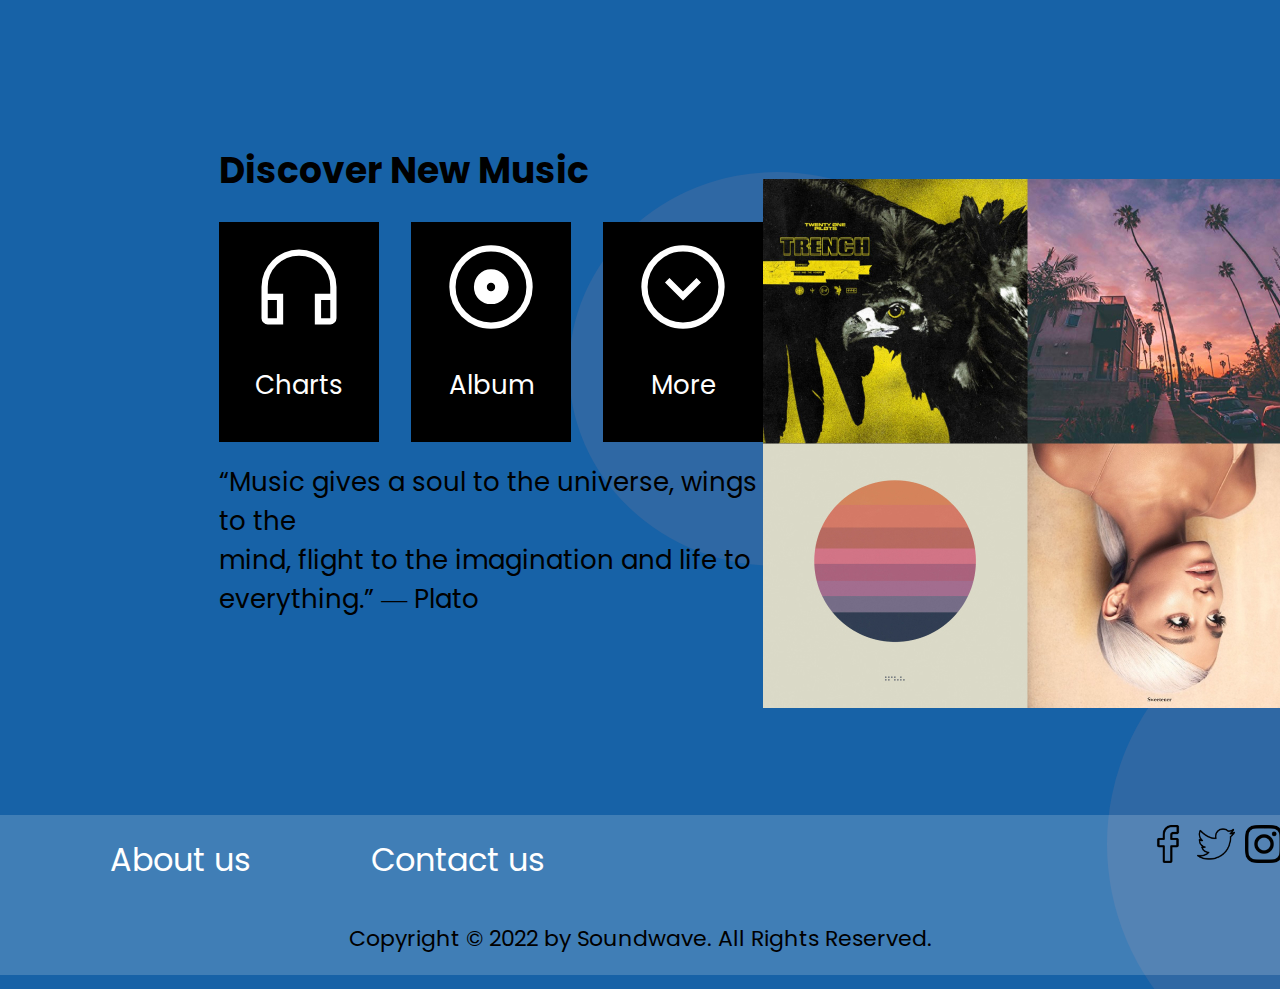
==== discover.html @ 1ad635a6 "done with the desktop version" ====
<!DOCTYPE html>
<html lang="en">
<head>
    <meta charset="UTF-8">
    <meta http-equiv="X-UA-Compatible" content="IE=edge">
    <meta name="viewport" content="width=device-width, initial-scale=1.0">
    <title>Soundwave-Discover</title>
    <link rel="stylesheet" href="./css/main.css">
</head>
<body>
    <section class="about" id="discover">
        <div class="container">
            <div class="innerContainer">
                <div class="left">
                    <h1>Discover New Music</h1>
                    <img class="design3" src="./assets/Ellipse5.svg" alt="">
                    <img class="design4" src="./assets/Ellipse6.svg" alt="">
                    <div class="gridbox">
                        <div class="grid">
                            <img src="./assets/headphones.svg" alt="">
                            <h2>Charts</h2>
                        </div>
                        <div class="grid">
                            <img src="./assets/album.svg" alt="">
                            <h2>Album</h2>
                        </div>
                        <div class="grid">
                            <img src="./assets/expand_circle.svg" alt="">
                            <h2>More</h2>
                        </div>
                    </div>
                    <h2>
                        “Music gives a soul to the universe, wings to the <br>
                        mind, flight to the imagination and life to <br> everything.” ― Plato
                    </h2>
                </div>
                <div class="right">
                    <div class="imgGrid">
                        <img src="./assets/covers1.png" alt="">
                    </div>
                    <img src="./assets/Ellipse7.svg" alt="" class="design5">
                </div>
            </div>
            <footer style="background: rgba(255, 255, 255, 0.18);">
               <nav>
                    <ul>
                        <li><a href="./index.html">About us</a></li>
                        <li><a href="">Contact us</a></li>
                    </ul>
                    <div class="socialicon">
                        <img src="./assets/facebook.png" alt="">
                        <img src="./assets/twitter.png" alt="">
                        <img src="./assets/instagram.png" alt="">
                    </div>
               </nav> 
               <p>Copyright &copy; 2022 by Soundwave. All Rights Reserved.</p>
            </footer>
        </div>
    </section> 
</body>
</html>
---- css/main.css ----
@import url("https://fonts.googleapis.com/css2?family=Poppins:ital,wght@0,400;0,600;0,800;0,900;1,400&display=swap");
body {
  background-color: #1762A7;
  font-family: "Poppins", "sans-serif";
  margin: 0;
  padding: 1.2em;
  padding-bottom: 0;
  height: 80vh;
  box-sizing: border-box;
}

section {
  height: 75vh;
  margin-bottom: 0;
  padding-bottom: 0;
}

a {
  list-style: none;
  text-decoration: none;
  color: #ffffff;
}

header {
  display: block;
  margin-top: 0;
  margin-left: 1em;
  margin-right: 1em;
  padding-left: 1.3em;
}

.navbar {
  display: flex;
  justify-content: space-between;
}
.navbar .logobar {
  display: flex;
  color: #ffffff;
  text-align: center;
  text-decoration: none;
}
.navbar .logobar h1 {
  padding-left: 10px;
  font-size: 36px;
}

ul {
  display: flex;
  padding-right: 1.8em;
}
ul li {
  list-style: none;
  padding-left: 50px;
  padding-right: 50px;
}
ul li a {
  text-decoration: none;
  padding: 10px;
  font-size: 32px;
  color: #ffffff;
  text-align: center;
}
ul li a:hover {
  background-color: rgba(69, 158, 242, 0.4980392157);
  border-radius: 10px;
  font-weight: 600;
  cursor: pointer;
}

.hero {
  margin: 0;
  margin-bottom: -1em;
  padding-bottom: 0;
  position: static;
}
.hero .container {
  display: flex;
}
.hero .container .left .heroimg {
  filter: drop-shadow(0px 4px 4px rgba(0, 0, 0, 0.25));
  padding-left: 80px;
  padding-top: 89px;
  width: 75%;
}
.hero .container .left .design1 {
  position: absolute;
  top: 785px;
  right: 996px;
  z-index: -1;
}
.hero .container .right {
  color: #ffffff;
}
.hero .container .right .headphone {
  position: absolute;
  z-index: -1;
  width: 339px;
  padding-top: 118px;
  padding-left: 630px;
}
.hero .container .right .headphone:hover {
  border: solid 3px #0a80ef;
}
.hero .container .right .herotext {
  text-align: left;
  padding-top: 110px;
  padding-left: 315px;
}
.hero .container .right .herotext h1 {
  font-size: 72px;
  font-weight: bold;
  margin-bottom: 0;
}
.hero .container .right .herotext p {
  font-size: 34px;
  margin-top: 0.3em;
}
.hero .container .right .herotext a {
  background-color: #000000;
  font-size: 20px;
  padding: 25px 60px;
  box-sizing: border-box;
  border-radius: 10px;
}
.hero .container .right .herotext a:hover {
  padding: 20px 55px;
  border: solid 3px #0a80ef;
}
.hero .container .right .design2 {
  position: absolute;
  left: 1468px;
  top: 470px;
  z-index: -2;
  height: 490px;
  width: 452px;
}

.about {
  margin: 0;
  margin-bottom: -1em;
  margin-top: 0;
  padding-bottom: 0;
  position: static;
}
.about .innerContainer {
  display: flex;
  justify-content: space-between;
  margin-top: 100px;
  margin-left: 200px;
  margin-bottom: 90px;
}
.about .innerContainer .left {
  display: block;
}
.about .innerContainer .left .design3 {
  position: absolute;
  margin-left: 350px;
  margin-top: -50px;
  z-index: -1;
}
.about .innerContainer .left .design4 {
  position: absolute;
  right: 1447px;
  margin-top: 320px;
  z-index: -1;
}
.about .innerContainer .left h1 {
  font-size: 36px;
}
.about .innerContainer .left h2 {
  font-size: 26px;
  font-weight: 400;
}
.about .innerContainer .left .gridbox {
  display: flex;
  margin: -1em;
}
.about .innerContainer .left .gridbox .grid {
  background-color: #000000;
  color: #ffffff;
  margin: 1em;
  padding: 15px;
  width: 130px;
  place-items: center;
  text-align: center;
}
.about .innerContainer .left .gridbox .grid img {
  align-content: center;
  width: 100px;
}
.about .innerContainer .right {
  margin-right: 200px;
  margin-top: 60px;
}
.about .innerContainer .right .design5 {
  position: absolute;
  z-index: -2;
  width: 400px;
  margin-left: 344px;
  margin-top: -120px;
}

footer {
  display: block;
  margin: -1.2em;
  padding: 10px;
  padding-top: 5px;
  margin-top: 100px;
  text-align: center;
  margin-bottom: 0;
  padding-bottom: -5px;
}
footer nav {
  display: flex;
  justify-content: space-between;
}
footer nav .socialicon {
  display: flex;
  width: 10%;
}
footer nav .socialicon img {
  width: 38px;
  height: 38px;
  padding: 5px;
}
footer p {
  font-size: 22px;
  margin-bottom: 0%;
  padding-bottom: 10px;
}

.join {
  display: block;
  margin: -1.2em;
  width: 100vw;
  background: linear-gradient(180deg, #1762A7 40%, #000000 90%);
}
.join .container {
  display: flex;
  flex-direction: row;
  margin: 80px;
  margin-bottom: 57px;
  color: #ffffff;
  padding: 0;
}
.join .container .text {
  margin-top: 10%;
  width: 50%;
  font-size: 48px;
  text-align: center;
  place-content: center;
}
.join .container .text span {
  color: #BC3A80;
}
.join .container form {
  width: 35%;
  background-color: #000000;
  padding: 60px;
  padding-bottom: 40px;
  margin-bottom: 50px;
  font-size: 30px;
  align-content: center;
  border-radius: 10px;
}
.join .container form:hover {
  border: #0a80ef solid;
}
.join .container form input {
  width: 90%;
  height: 60px;
  border: #0a80ef solid 3px;
  border-radius: 10px;
  background-color: #000000;
  color: #ffffff;
  font-size: 20px;
}
.join .container form .link {
  display: flex;
  justify-content: space-between;
  padding: 15px;
  padding-right: 45px;
}
.join .container form a {
  font-size: 20px;
  font-style: italic;
  color: #1762A7;
}
.join .container form a:hover {
  color: #BC3A80;
  font-weight: bold;
}
.join .container form input[type=submit] {
  width: 30%;
  align-items: center;
  background-color: #0a80ef;
  color: #000000;
  text-align: center;
  margin-left: 35%;
}
.join .container form input[type=submit]:hover {
  background-color: #000000;
  color: #0a80ef;
}

.footer2 {
  padding: 0;
  margin: 0;
  margin-top: -6em;
  margin-bottom: -1.2em;
  padding-bottom: -1.2em;
}/*# sourceMappingURL=main.css.map */
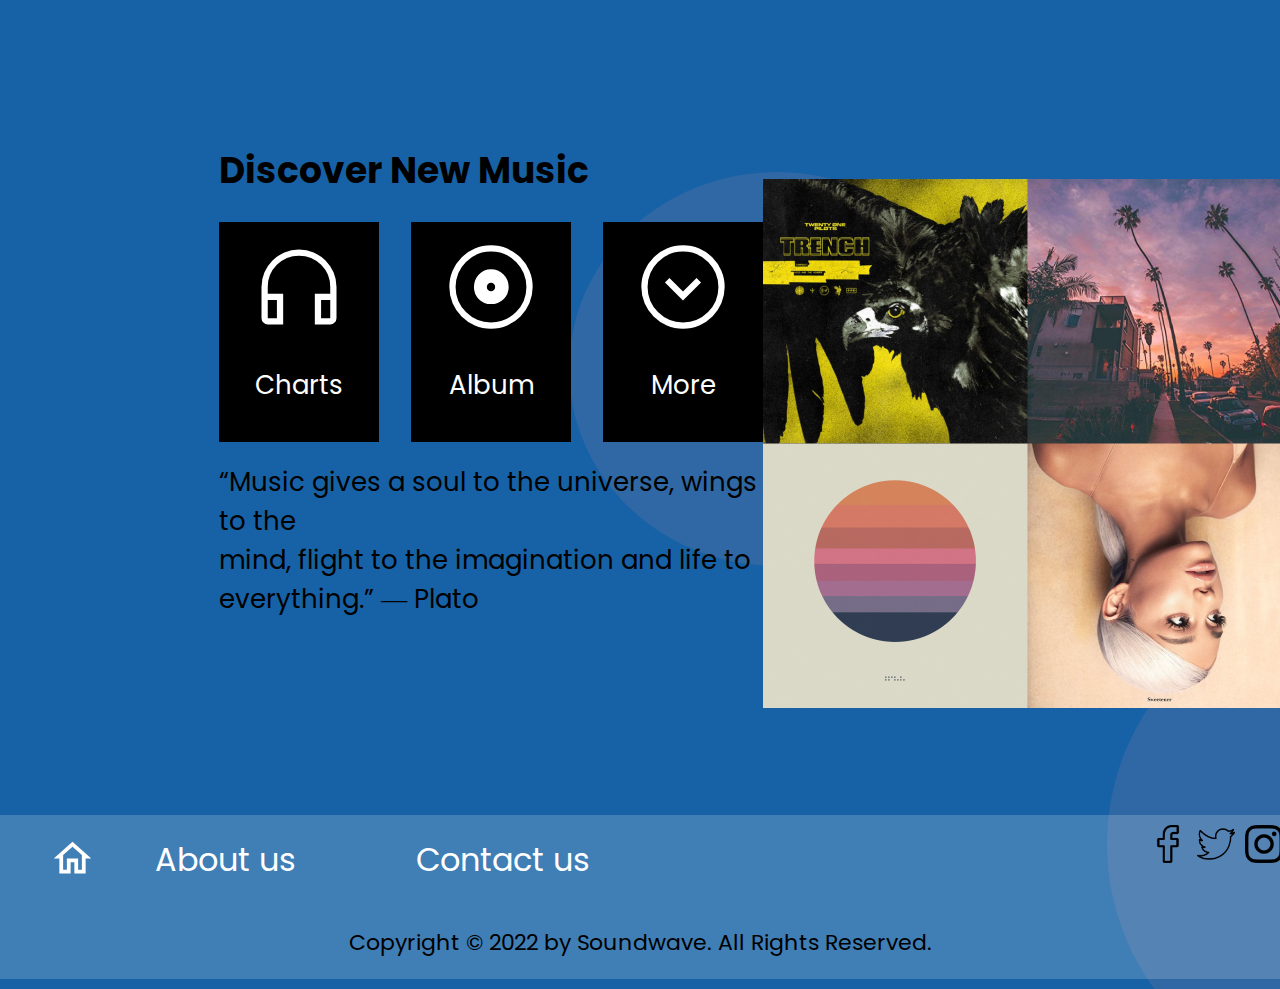
==== commit 388acfe0: "final edit to desktop" ====
--- a/discover.html
+++ b/discover.html
@@ -44,7 +44,8 @@
             <footer style="background: rgba(255, 255, 255, 0.18);">
                <nav>
                     <ul>
-                        <li><a href="./index.html">About us</a></li>
+                        <a class="homeicon" href="./index.html"><img src="./assets/home_white.svg" alt="home button for Soundwave"></a>
+                        <li><a href="">About us</a></li>
                         <li><a href="">Contact us</a></li>
                     </ul>
                     <div class="socialicon">
--- a/css/main.css
+++ b/css/main.css
@@ -210,6 +210,19 @@
   margin-bottom: 0;
   padding-bottom: -5px;
 }
+footer .homeicon {
+  justify-content: center;
+}
+footer .homeicon img {
+  width: 45px;
+  height: 45px;
+  align-self: center;
+}
+footer .homeicon:hover {
+  padding: 5px;
+  background: rgba(69, 158, 242, 0.4980392157);
+  border-radius: 10px;
+}
 footer nav {
   display: flex;
   justify-content: space-between;
@@ -222,6 +235,11 @@
   width: 38px;
   height: 38px;
   padding: 5px;
+}
+footer nav .socialicon img:hover {
+  padding: 5px;
+  background: rgba(69, 158, 242, 0.4980392157);
+  border-radius: 10px;
 }
 footer p {
   font-size: 22px;
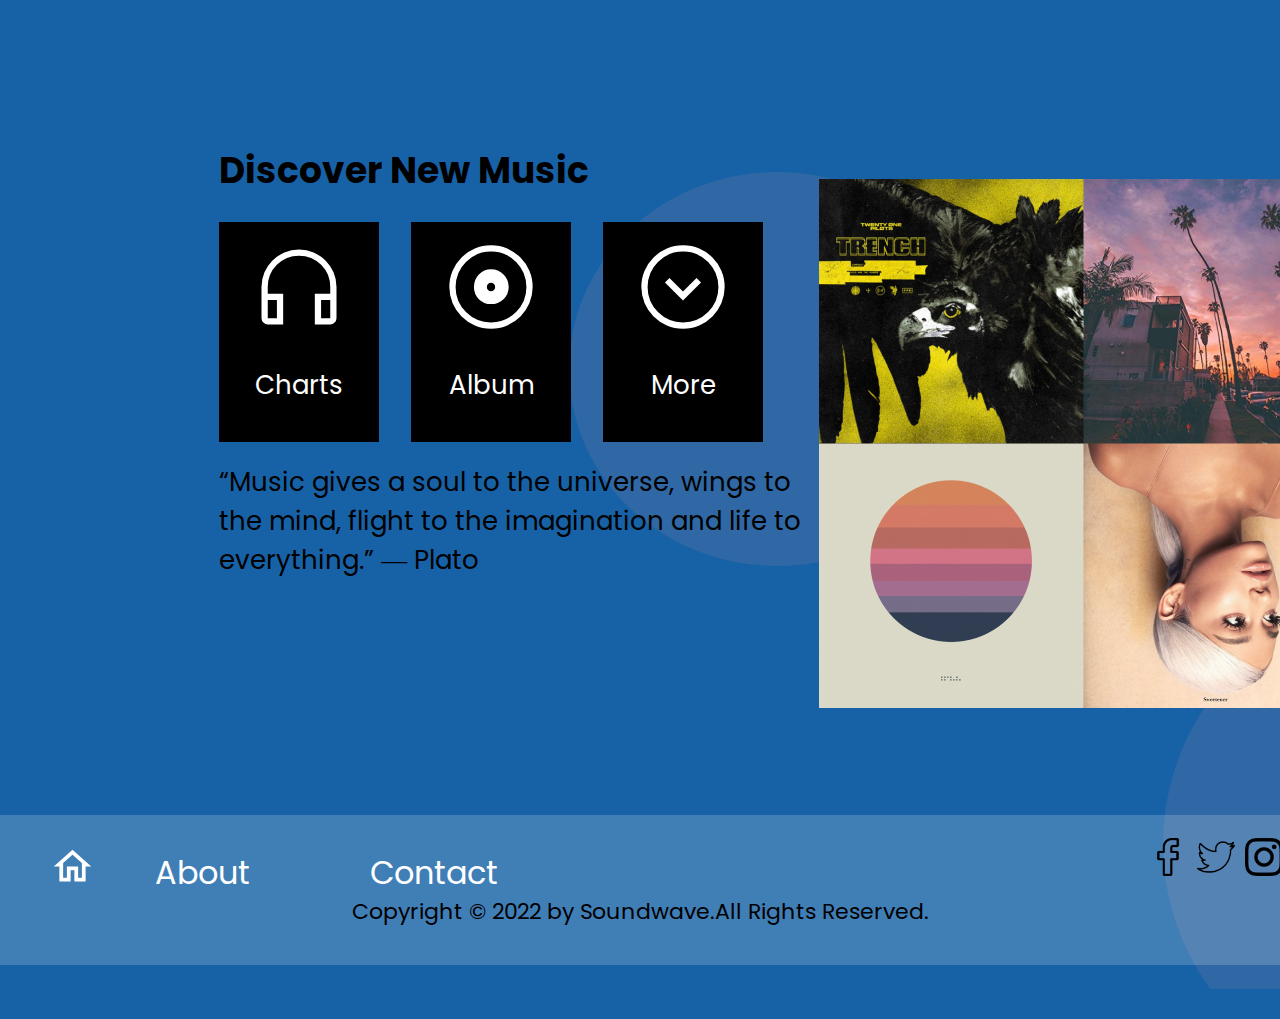
==== commit 6b8d0bdb: "adding responsive design" ====
--- a/discover.html
+++ b/discover.html
@@ -8,10 +8,10 @@
     <link rel="stylesheet" href="./css/main.css">
 </head>
 <body>
-    <section class="about" id="discover">
-        <div class="container">
+    <section class="about">
+        <div class="container discover">
             <div class="innerContainer">
-                <div class="left">
+                <div class="left innerleft">
                     <h1>Discover New Music</h1>
                     <img class="design3" src="./assets/Ellipse5.svg" alt="">
                     <img class="design4" src="./assets/Ellipse6.svg" alt="">
@@ -29,12 +29,12 @@
                             <h2>More</h2>
                         </div>
                     </div>
-                    <h2>
-                        “Music gives a soul to the universe, wings to the <br>
-                        mind, flight to the imagination and life to <br> everything.” ― Plato
+                    <h2 class="plato">
+                        “Music gives a soul to the universe, wings to the
+                        mind, flight to the imagination and life to everything.” ― Plato
                     </h2>
                 </div>
-                <div class="right">
+                <div class="right innerRight">
                     <div class="imgGrid">
                         <img src="./assets/covers1.png" alt="">
                     </div>
@@ -45,8 +45,8 @@
                <nav>
                     <ul>
                         <a class="homeicon" href="./index.html"><img src="./assets/home_white.svg" alt="home button for Soundwave"></a>
-                        <li><a href="">About us</a></li>
-                        <li><a href="">Contact us</a></li>
+                        <li><a href="">About</a></li>
+                        <li><a href="">Contact</a></li>
                     </ul>
                     <div class="socialicon">
                         <img src="./assets/facebook.png" alt="">
@@ -54,7 +54,7 @@
                         <img src="./assets/instagram.png" alt="">
                     </div>
                </nav> 
-               <p>Copyright &copy; 2022 by Soundwave. All Rights Reserved.</p>
+               <p>Copyright &copy; 2022 by Soundwave.<span>All Rights Reserved</span>.</p>
             </footer>
         </div>
     </section> 
--- a/css/main.css
+++ b/css/main.css
@@ -3,16 +3,10 @@
   background-color: #1762A7;
   font-family: "Poppins", "sans-serif";
   margin: 0;
-  padding: 1.2em;
-  padding-bottom: 0;
-  height: 80vh;
-  box-sizing: border-box;
-}
-
-section {
-  height: 75vh;
-  margin-bottom: 0;
-  padding-bottom: 0;
+  bottom: 0;
+  width: 100vw;
+  height: 100vh;
+  overflow: hidden;
 }
 
 a {
@@ -21,310 +15,608 @@
   color: #ffffff;
 }
 
-header {
-  display: block;
-  margin-top: 0;
-  margin-left: 1em;
-  margin-right: 1em;
-  padding-left: 1.3em;
+.heroimg {
+  filter: drop-shadow(0px 8px 8px rgba(0, 0, 0, 0.5));
 }
 
-.navbar {
-  display: flex;
-  justify-content: space-between;
+@media only screen and (max-width: 512px) {
+  section {
+    margin: 0;
+    padding: 0;
+  }
+  header {
+    display: block;
+  }
+  header .navbar {
+    display: flex;
+    justify-content: space-between;
+  }
+  header .navbar .logobar {
+    display: flex;
+    color: #ffffff;
+    text-decoration: none;
+    text-align: center;
+  }
+  header .navbar .logobar h1 {
+    padding-left: 10px;
+  }
+  .hidden {
+    display: none;
+  }
+  .herotext a {
+    background-color: #000000;
+  }
+  .heroimg {
+    width: 80%;
+    transform: rotateY(180deg);
+    margin-left: 25%;
+    margin-top: 10%;
+    bottom: 0%;
+  }
+  .join {
+    display: block;
+    width: 100vw;
+    background: linear-gradient(180deg, #1762A7 40%, #000000 90%);
+  }
+  .logotext {
+    display: none;
+  }
+  .hidden {
+    position: fixed;
+    z-index: 999;
+    width: 70vw;
+    height: 100vh;
+    left: 0%;
+    top: 0%;
+    background: rgba(11, 11, 11, 0.8352941176);
+    padding: 1em;
+    color: #ffffff;
+    text-decoration: none;
+  }
+  .hidden ul {
+    list-style: none;
+    padding-left: 0;
+    margin-top: 60px;
+  }
+  .hidden ul li {
+    margin-top: 40px;
+  }
+  .hidden a {
+    padding-top: 20px;
+    margin-top: 10px;
+    font-size: 24px;
+    font-weight: 500;
+    color: #ffffff;
+  }
+  .hidden a:hover {
+    color: #0a80ef;
+    font-weight: 600;
+  }
+  nav.menu-btn {
+    display: block;
+  }
+  .container {
+    display: flex;
+  }
+  .herocontainer {
+    flex-direction: column-reverse;
+  }
+  .discover {
+    display: block;
+  }
+  .hero {
+    display: block;
+    margin: 20px;
+  }
+  .hero .design1 {
+    position: absolute;
+    transform: rotateY(180deg);
+    z-index: -2;
+    bottom: 0%;
+    left: -50px;
+    width: 115vw;
+  }
+  .hero .herotext {
+    padding: 10px;
+    margin-top: 3em;
+    color: #ffffff;
+  }
+  .hero .herotext h1 {
+    font-size: 48px;
+  }
+  .hero .herotext p {
+    font-size: 24px;
+    padding: 0;
+  }
+  .hero .herotext a {
+    font-size: 20px;
+    padding: 15px;
+    box-sizing: border-box;
+    border-radius: 10px;
+  }
+  .hero .design2 {
+    position: absolute;
+    transform: rotate(-90deg);
+    width: 30vw;
+    margin-top: -110%;
+    margin-left: 62vw;
+    z-index: -5;
+  }
+  .headphone {
+    position: absolute;
+    z-index: -1;
+    width: 45vw;
+    margin-top: 80px;
+    left: -10px;
+  }
+  .innerContainer {
+    display: block;
+  }
+  .design3 {
+    position: absolute;
+    width: 45vw;
+    right: 60vw;
+    margin-top: -40%;
+  }
+  .design4 {
+    position: absolute;
+    width: 60vw;
+    left: 40vw;
+    margin-top: 20%;
+    transform: rotateY(180deg);
+  }
+  .design5 {
+    position: absolute;
+    height: 70vw;
+    bottom: -7%;
+    left: 30%;
+  }
+  .innerleft {
+    margin: 20px;
+  }
+  .innerleft h1 {
+    font-size: 30px;
+    margin-top: 2em;
+  }
+  .innerleft h2 {
+    font-size: 20px;
+    font-weight: 300;
+  }
+  .innerleft .plato {
+    width: 90vw;
+  }
+  .gridbox {
+    display: flex;
+    margin: -1em;
+  }
+  .gridbox .grid {
+    background-color: #000000;
+    color: #ffffff;
+    margin: 1em;
+    padding: 8px;
+    width: 80px;
+    place-items: center;
+    text-align: center;
+  }
+  .gridbox .grid img {
+    align-content: center;
+    width: 60px;
+  }
+  .innerRight {
+    margin: 1em;
+    margin-top: 2em;
+  }
+  .innerRight .imgGrid {
+    width: 90vw;
+  }
+  .innerRight .imgGrid img {
+    width: 90vw;
+  }
+  footer {
+    height: 10vh;
+    padding: 5px;
+    bottom: 0;
+  }
+  footer p {
+    margin-left: 5px;
+    text-align: center;
+  }
+  footer nav {
+    display: flex;
+    justify-content: space-between;
+    margin: -1em;
+    margin-left: -10px;
+  }
+  footer nav ul {
+    display: flex;
+    margin-left: -1em;
+  }
+  footer nav li {
+    font-size: 20px;
+    padding: 8px;
+  }
+  footer nav a img {
+    width: 35px;
+  }
+  footer nav .socialicon {
+    margin: 1em;
+  }
+  footer nav .socialicon img {
+    width: 24px;
+  }
+  footer li {
+    list-style: none;
+    padding-left: -10px;
+  }
+  .joincontainer {
+    display: block;
+  }
+  .joincontainer .text {
+    margin: 1em;
+    margin-top: 15%;
+    font-size: 30px;
+    color: #ffffff;
+  }
+  .joincontainer .text span {
+    color: #BC3A80;
+  }
+  .joincontainer form {
+    width: 90vw;
+    margin: 2em;
+    margin-top: 15%;
+  }
+  .joincontainer form label {
+    font-size: 24px;
+    font-weight: 400;
+  }
+  .joincontainer form input {
+    width: 90%;
+    height: 60px;
+    border: #0a80ef solid 3px;
+    border-radius: 10px;
+    background-color: #000000;
+    color: #ffffff;
+    font-size: 20px;
+  }
+  .joincontainer form .link {
+    display: flex;
+    justify-content: space-between;
+    padding: 15px;
+    padding-right: 45px;
+  }
+  .joincontainer form a {
+    font-size: 20px;
+    font-style: italic;
+    color: #1762A7;
+  }
+  .joincontainer form a:hover {
+    color: #BC3A80;
+    font-weight: bold;
+  }
+  .joincontainer form input[type=submit] {
+    width: 30%;
+    align-items: center;
+    background-color: #0a80ef;
+    color: #000000;
+    text-align: center;
+    margin-left: 35%;
+  }
+  .joincontainer form input[type=submit]:hover {
+    background-color: #000000;
+    color: #0a80ef;
+  }
+  .footer2 {
+    margin-top: 30%;
+    bottom: 0%;
+  }
 }
-.navbar .logobar {
-  display: flex;
-  color: #ffffff;
-  text-align: center;
-  text-decoration: none;
-}
-.navbar .logobar h1 {
-  padding-left: 10px;
-  font-size: 36px;
-}
-
-ul {
-  display: flex;
-  padding-right: 1.8em;
-}
-ul li {
-  list-style: none;
-  padding-left: 50px;
-  padding-right: 50px;
-}
-ul li a {
-  text-decoration: none;
-  padding: 10px;
-  font-size: 32px;
-  color: #ffffff;
-  text-align: center;
-}
-ul li a:hover {
-  background-color: rgba(69, 158, 242, 0.4980392157);
-  border-radius: 10px;
-  font-weight: 600;
-  cursor: pointer;
-}
-
-.hero {
-  margin: 0;
-  margin-bottom: -1em;
-  padding-bottom: 0;
-  position: static;
-}
-.hero .container {
-  display: flex;
-}
-.hero .container .left .heroimg {
-  filter: drop-shadow(0px 4px 4px rgba(0, 0, 0, 0.25));
-  padding-left: 80px;
-  padding-top: 89px;
-  width: 75%;
-}
-.hero .container .left .design1 {
-  position: absolute;
-  top: 785px;
-  right: 996px;
-  z-index: -1;
-}
-.hero .container .right {
-  color: #ffffff;
-}
-.hero .container .right .headphone {
-  position: absolute;
-  z-index: -1;
-  width: 339px;
-  padding-top: 118px;
-  padding-left: 630px;
-}
-.hero .container .right .headphone:hover {
-  border: solid 3px #0a80ef;
-}
-.hero .container .right .herotext {
-  text-align: left;
-  padding-top: 110px;
-  padding-left: 315px;
-}
-.hero .container .right .herotext h1 {
-  font-size: 72px;
-  font-weight: bold;
-  margin-bottom: 0;
-}
-.hero .container .right .herotext p {
-  font-size: 34px;
-  margin-top: 0.3em;
-}
-.hero .container .right .herotext a {
-  background-color: #000000;
-  font-size: 20px;
-  padding: 25px 60px;
-  box-sizing: border-box;
-  border-radius: 10px;
-}
-.hero .container .right .herotext a:hover {
-  padding: 20px 55px;
-  border: solid 3px #0a80ef;
-}
-.hero .container .right .design2 {
-  position: absolute;
-  left: 1468px;
-  top: 470px;
-  z-index: -2;
-  height: 490px;
-  width: 452px;
-}
-
-.about {
-  margin: 0;
-  margin-bottom: -1em;
-  margin-top: 0;
-  padding-bottom: 0;
-  position: static;
-}
-.about .innerContainer {
-  display: flex;
-  justify-content: space-between;
-  margin-top: 100px;
-  margin-left: 200px;
-  margin-bottom: 90px;
-}
-.about .innerContainer .left {
-  display: block;
-}
-.about .innerContainer .left .design3 {
-  position: absolute;
-  margin-left: 350px;
-  margin-top: -50px;
-  z-index: -1;
-}
-.about .innerContainer .left .design4 {
-  position: absolute;
-  right: 1447px;
-  margin-top: 320px;
-  z-index: -1;
-}
-.about .innerContainer .left h1 {
-  font-size: 36px;
-}
-.about .innerContainer .left h2 {
-  font-size: 26px;
-  font-weight: 400;
-}
-.about .innerContainer .left .gridbox {
-  display: flex;
-  margin: -1em;
-}
-.about .innerContainer .left .gridbox .grid {
-  background-color: #000000;
-  color: #ffffff;
-  margin: 1em;
-  padding: 15px;
-  width: 130px;
-  place-items: center;
-  text-align: center;
-}
-.about .innerContainer .left .gridbox .grid img {
-  align-content: center;
-  width: 100px;
-}
-.about .innerContainer .right {
-  margin-right: 200px;
-  margin-top: 60px;
-}
-.about .innerContainer .right .design5 {
-  position: absolute;
-  z-index: -2;
-  width: 400px;
-  margin-left: 344px;
-  margin-top: -120px;
-}
-
-footer {
-  display: block;
-  margin: -1.2em;
-  padding: 10px;
-  padding-top: 5px;
-  margin-top: 100px;
-  text-align: center;
-  margin-bottom: 0;
-  padding-bottom: -5px;
-}
-footer .homeicon {
-  justify-content: center;
-}
-footer .homeicon img {
-  width: 45px;
-  height: 45px;
-  align-self: center;
-}
-footer .homeicon:hover {
-  padding: 5px;
-  background: rgba(69, 158, 242, 0.4980392157);
-  border-radius: 10px;
-}
-footer nav {
-  display: flex;
-  justify-content: space-between;
-}
-footer nav .socialicon {
-  display: flex;
-  width: 10%;
-}
-footer nav .socialicon img {
-  width: 38px;
-  height: 38px;
-  padding: 5px;
-}
-footer nav .socialicon img:hover {
-  padding: 5px;
-  background: rgba(69, 158, 242, 0.4980392157);
-  border-radius: 10px;
-}
-footer p {
-  font-size: 22px;
-  margin-bottom: 0%;
-  padding-bottom: 10px;
-}
-
-.join {
-  display: block;
-  margin: -1.2em;
-  width: 100vw;
-  background: linear-gradient(180deg, #1762A7 40%, #000000 90%);
-}
-.join .container {
-  display: flex;
-  flex-direction: row;
-  margin: 80px;
-  margin-bottom: 57px;
-  color: #ffffff;
-  padding: 0;
-}
-.join .container .text {
-  margin-top: 10%;
-  width: 50%;
-  font-size: 48px;
-  text-align: center;
-  place-content: center;
-}
-.join .container .text span {
-  color: #BC3A80;
-}
-.join .container form {
-  width: 35%;
-  background-color: #000000;
-  padding: 60px;
-  padding-bottom: 40px;
-  margin-bottom: 50px;
-  font-size: 30px;
-  align-content: center;
-  border-radius: 10px;
-}
-.join .container form:hover {
-  border: #0a80ef solid;
-}
-.join .container form input {
-  width: 90%;
-  height: 60px;
-  border: #0a80ef solid 3px;
-  border-radius: 10px;
-  background-color: #000000;
-  color: #ffffff;
-  font-size: 20px;
-}
-.join .container form .link {
-  display: flex;
-  justify-content: space-between;
-  padding: 15px;
-  padding-right: 45px;
-}
-.join .container form a {
-  font-size: 20px;
-  font-style: italic;
-  color: #1762A7;
-}
-.join .container form a:hover {
-  color: #BC3A80;
-  font-weight: bold;
-}
-.join .container form input[type=submit] {
-  width: 30%;
-  align-items: center;
-  background-color: #0a80ef;
-  color: #000000;
-  text-align: center;
-  margin-left: 35%;
-}
-.join .container form input[type=submit]:hover {
-  background-color: #000000;
-  color: #0a80ef;
-}
-
-.footer2 {
-  padding: 0;
-  margin: 0;
-  margin-top: -6em;
-  margin-bottom: -1.2em;
-  padding-bottom: -1.2em;
+/*This is the css-styling for laptops and PC's*/
+@media only screen and (min-width: 1080px) {
+  body {
+    padding: 1.2em;
+    padding-bottom: 0;
+    height: 100vh;
+    box-sizing: border-box;
+  }
+  .menu, .menuclose {
+    display: none;
+  }
+  section {
+    height: 100vh;
+    margin-bottom: 0;
+    padding-bottom: 0;
+  }
+  header {
+    display: block;
+    margin-top: 0;
+    margin-left: 1em;
+    margin-right: 1em;
+    padding-left: 1.3em;
+  }
+  .navbar {
+    display: flex;
+    justify-content: space-between;
+  }
+  .navbar .menuicon, .navbar .menuclose {
+    display: none;
+  }
+  .navbar .logobar {
+    display: flex;
+    color: #ffffff;
+    text-align: center;
+    text-decoration: none;
+  }
+  .navbar .logobar h1 {
+    padding-left: 10px;
+    font-size: 36px;
+  }
+  nav {
+    margin-top: 0.8em;
+  }
+  ul {
+    display: flex;
+    padding-right: 1.8em;
+  }
+  ul li {
+    list-style: none;
+    padding-left: 50px;
+    padding-right: 50px;
+  }
+  ul li a {
+    text-decoration: none;
+    padding: 10px;
+    font-size: 32px;
+    color: #ffffff;
+    text-align: center;
+  }
+  ul li a:hover {
+    background-color: rgba(69, 158, 242, 0.4980392157);
+    border-radius: 10px;
+    font-weight: normal;
+    cursor: pointer;
+  }
+  .hero {
+    margin: 0;
+    margin-bottom: -1em;
+    padding-bottom: 0;
+    position: static;
+  }
+  .hero .container {
+    display: flex;
+  }
+  .hero .container .left .heroimg {
+    padding-left: 80px;
+    padding-top: 95px;
+    width: 77%;
+  }
+  .hero .container .left .design1 {
+    position: absolute;
+    top: 785px;
+    right: 996px;
+    z-index: -1;
+  }
+  .hero .container .right {
+    color: #ffffff;
+  }
+  .hero .container .right .headphone {
+    position: absolute;
+    z-index: -1;
+    width: 339px;
+    padding-top: 118px;
+    padding-left: 660px;
+  }
+  .hero .container .right .headphone:hover {
+    border: solid 3px #0a80ef;
+  }
+  .hero .container .right .herotext {
+    text-align: left;
+    padding-top: 110px;
+    padding-left: 300px;
+  }
+  .hero .container .right .herotext h1 {
+    font-size: 72px;
+    font-weight: bold;
+    margin-bottom: 0;
+  }
+  .hero .container .right .herotext p {
+    font-size: 34px;
+    margin-top: 0.3em;
+  }
+  .hero .container .right .herotext a {
+    font-size: 20px;
+    padding: 25px 60px;
+    box-sizing: border-box;
+    border-radius: 10px;
+  }
+  .hero .container .right .herotext a:hover {
+    padding: 20px 55px;
+    border: solid 3px #0a80ef;
+  }
+  .hero .container .right .design2 {
+    position: absolute;
+    left: 1468px;
+    top: 470px;
+    z-index: -2;
+    height: 490px;
+    width: 452px;
+  }
+  .about {
+    margin: 0;
+    margin-bottom: -1em;
+    margin-top: 0;
+    padding-bottom: 0;
+    position: static;
+  }
+  .about .innerContainer {
+    display: flex;
+    justify-content: space-between;
+    margin-top: 100px;
+    margin-left: 200px;
+    margin-bottom: 90px;
+  }
+  .about .innerContainer .left {
+    display: block;
+  }
+  .about .innerContainer .left .design3 {
+    position: absolute;
+    margin-left: 350px;
+    margin-top: -50px;
+    z-index: -1;
+  }
+  .about .innerContainer .left .design4 {
+    position: absolute;
+    right: 1447px;
+    margin-top: 320px;
+    z-index: -1;
+  }
+  .about .innerContainer .left h1 {
+    font-size: 36px;
+  }
+  .about .innerContainer .left h2 {
+    font-size: 26px;
+    font-weight: 400;
+  }
+  .about .innerContainer .left .plato {
+    width: 600px;
+  }
+  .about .innerContainer .left .gridbox {
+    display: flex;
+    margin: -1em;
+  }
+  .about .innerContainer .left .gridbox .grid {
+    background-color: #000000;
+    color: #ffffff;
+    margin: 1em;
+    padding: 15px;
+    width: 130px;
+    place-items: center;
+    text-align: center;
+  }
+  .about .innerContainer .left .gridbox .grid img {
+    align-content: center;
+    width: 100px;
+  }
+  .about .innerContainer .right {
+    margin-right: 200px;
+    margin-top: 60px;
+  }
+  .about .innerContainer .right .design5 {
+    position: absolute;
+    z-index: -2;
+    width: 400px;
+    margin-left: 344px;
+    margin-top: -120px;
+  }
+  footer {
+    display: block;
+    margin: -1.2em;
+    padding: 10px;
+    padding-top: 5px;
+    margin-top: 100px;
+    text-align: center;
+    margin-bottom: 0;
+    padding-bottom: -5px;
+  }
+  footer .homeicon {
+    justify-content: center;
+    margin-top: -5px;
+  }
+  footer .homeicon img {
+    width: 45px;
+    height: 45px;
+    align-self: center;
+  }
+  footer .homeicon:hover {
+    background: rgba(69, 158, 242, 0.4980392157);
+    border-radius: 8px;
+  }
+  footer nav {
+    display: flex;
+    justify-content: space-between;
+  }
+  footer nav .socialicon {
+    display: flex;
+    width: 10%;
+  }
+  footer nav .socialicon img {
+    width: 38px;
+    height: 38px;
+    padding: 5px;
+  }
+  footer nav .socialicon img:hover {
+    background: rgba(69, 158, 242, 0.4980392157);
+    border-radius: 8px;
+  }
+  footer p {
+    font-size: 22px;
+    margin-top: -0.8em;
+    padding-bottom: 5px;
+  }
+  .join {
+    margin: -1.2em;
+  }
+  .join .container {
+    display: flex;
+    flex-direction: row;
+    margin: 80px;
+    color: #ffffff;
+    padding: 0;
+  }
+  .join .container .text {
+    margin-top: 10%;
+    width: 50%;
+    font-size: 48px;
+    text-align: center;
+    place-content: center;
+  }
+  .join .container .text span {
+    color: #BC3A80;
+  }
+  .join .container form {
+    width: 35%;
+    background-color: #000000;
+    padding: 40px;
+    font-size: 28px;
+    align-content: center;
+    border-radius: 10px;
+  }
+  .join .container form:hover {
+    border: #0a80ef solid;
+  }
+  .join .container form input {
+    width: 90%;
+    height: 60px;
+    border: #0a80ef solid 3px;
+    border-radius: 10px;
+    background-color: #000000;
+    color: #ffffff;
+    font-size: 20px;
+  }
+  .join .container form .link {
+    display: flex;
+    justify-content: space-between;
+    padding: 15px;
+    padding-right: 45px;
+  }
+  .join .container form a {
+    font-size: 20px;
+    font-style: italic;
+    color: #1762A7;
+  }
+  .join .container form a:hover {
+    color: #BC3A80;
+    font-weight: bold;
+  }
+  .join .container form input[type=submit] {
+    width: 30%;
+    align-items: center;
+    background-color: #0a80ef;
+    color: #000000;
+    text-align: center;
+    margin-left: 35%;
+  }
+  .join .container form input[type=submit]:hover {
+    background-color: #000000;
+    color: #0a80ef;
+  }
 }/*# sourceMappingURL=main.css.map */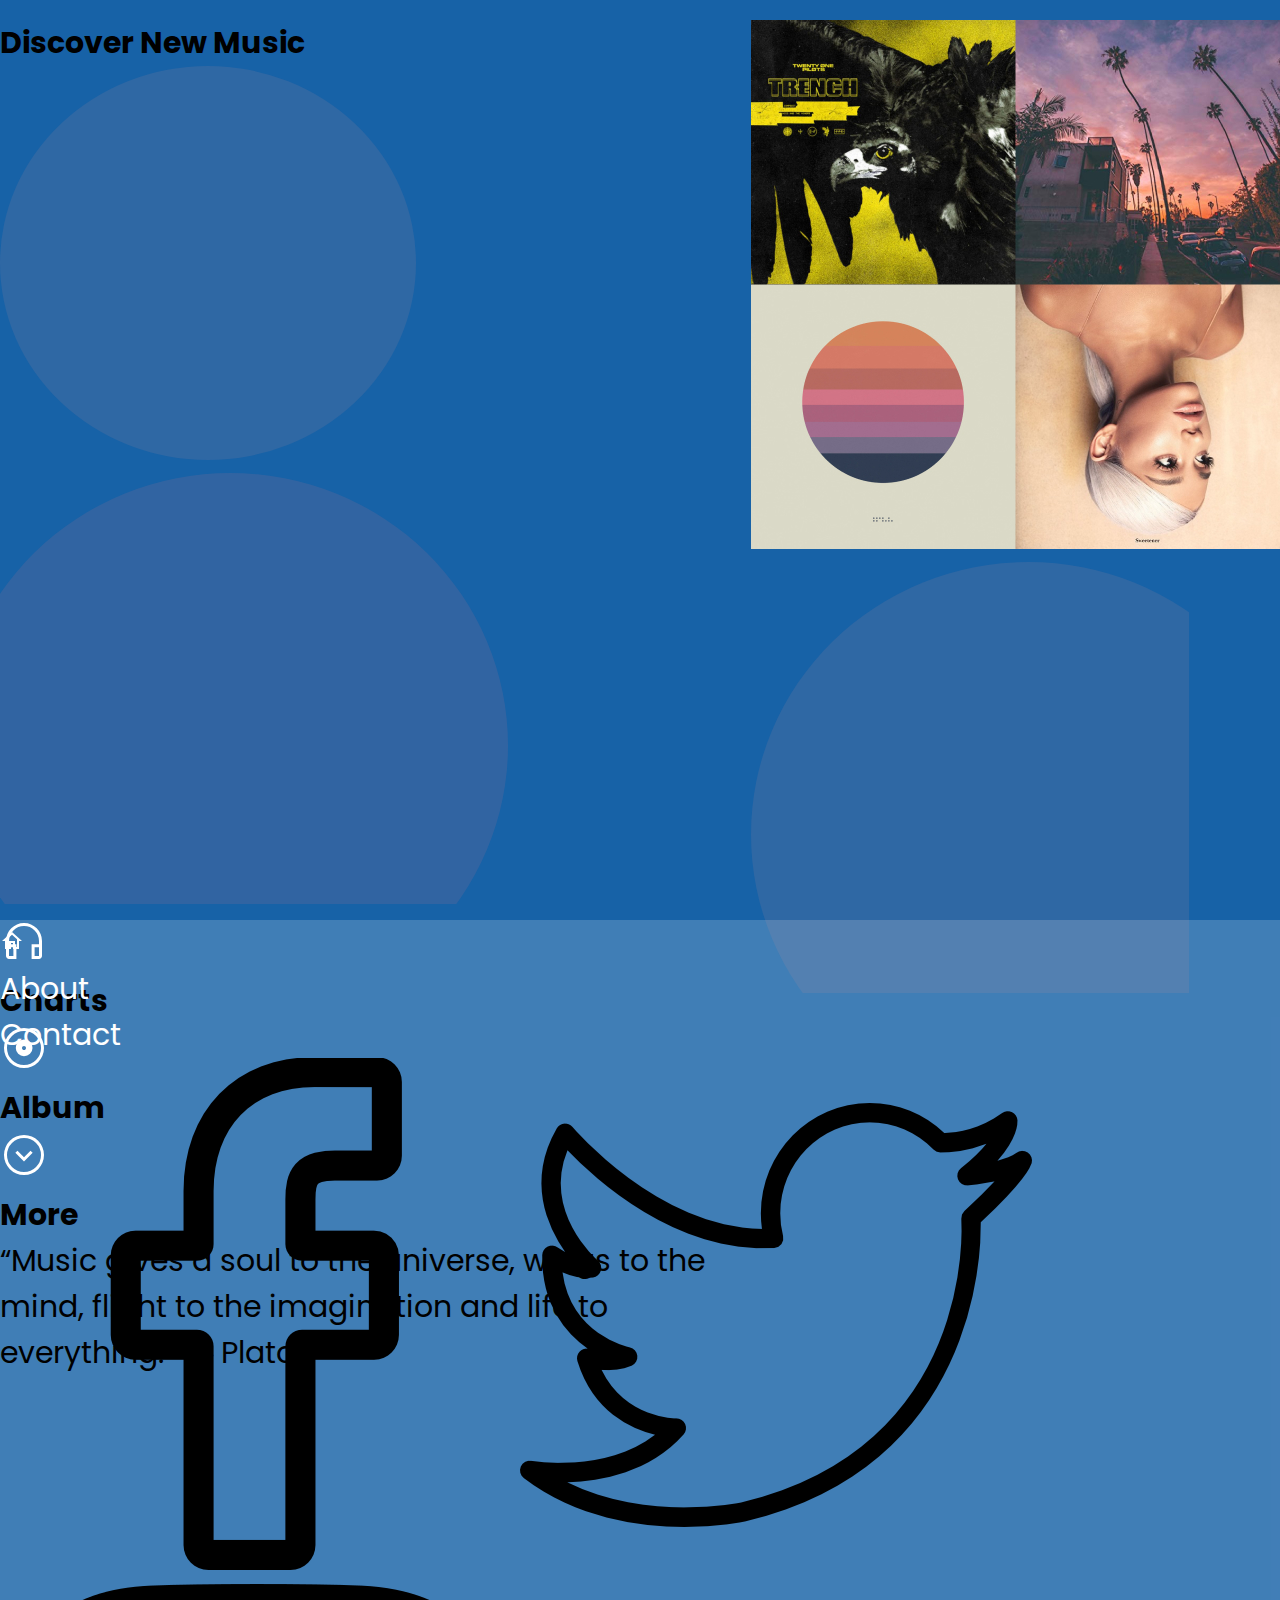
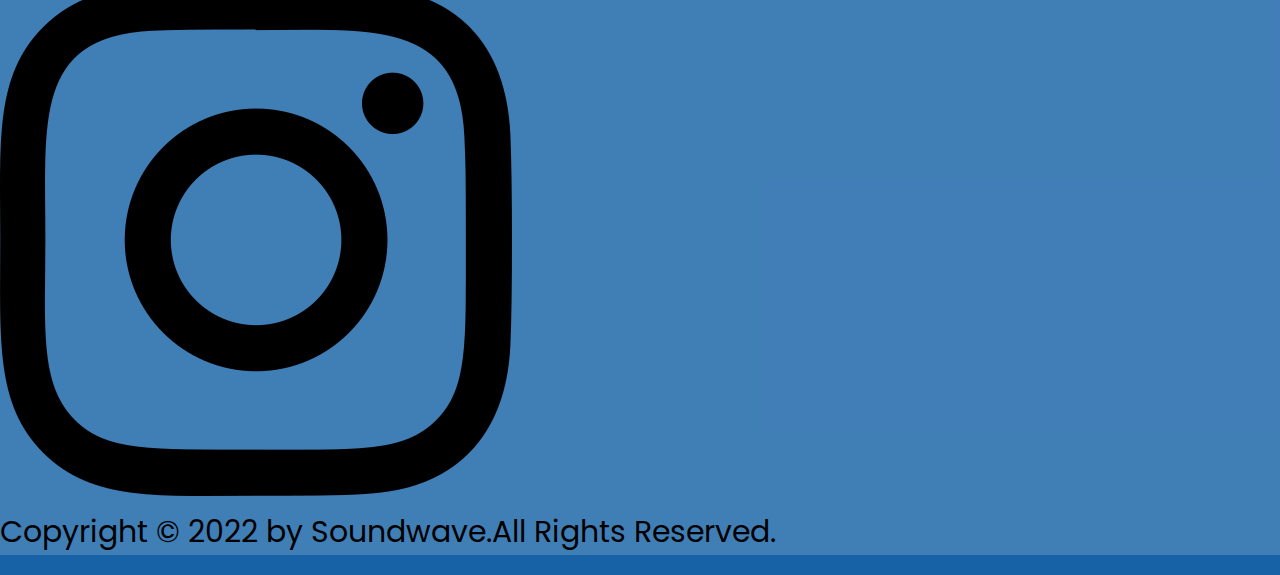
==== commit 1ec2191c: "discover mobile design" ====
--- a/discover.html
+++ b/discover.html
@@ -8,55 +8,53 @@
     <link rel="stylesheet" href="./css/main.css">
 </head>
 <body>
-    <section class="about">
-        <div class="container discover">
-            <div class="innerContainer">
-                <div class="left innerleft">
-                    <h1>Discover New Music</h1>
-                    <img class="design3" src="./assets/Ellipse5.svg" alt="">
-                    <img class="design4" src="./assets/Ellipse6.svg" alt="">
-                    <div class="gridbox">
-                        <div class="grid">
-                            <img src="./assets/headphones.svg" alt="">
-                            <h2>Charts</h2>
-                        </div>
-                        <div class="grid">
-                            <img src="./assets/album.svg" alt="">
-                            <h2>Album</h2>
-                        </div>
-                        <div class="grid">
-                            <img src="./assets/expand_circle.svg" alt="">
-                            <h2>More</h2>
-                        </div>
+    <section class="discover">
+        <div class="container discover__container">
+            <div class="discover__left">
+                <h1>Discover New Music</h1>
+                <img class="design3" src="./assets/Ellipse5.svg" alt="">
+                <img class="design4" src="./assets/Ellipse6.svg" alt="">
+                <div class="gridbox">
+                    <div class="grid">
+                        <img src="./assets/headphones.svg" alt="">
+                        <h2>Charts</h2>
                     </div>
-                    <h2 class="plato">
-                        “Music gives a soul to the universe, wings to the
-                        mind, flight to the imagination and life to everything.” ― Plato
-                    </h2>
+                    <div class="grid">
+                        <img src="./assets/album.svg" alt="">
+                        <h2>Album</h2>
+                    </div>
+                    <div class="grid">
+                        <img src="./assets/expand_circle.svg" alt="">
+                        <h2>More</h2>
+                    </div>
                 </div>
-                <div class="right innerRight">
-                    <div class="imgGrid">
-                        <img src="./assets/covers1.png" alt="">
-                    </div>
-                    <img src="./assets/Ellipse7.svg" alt="" class="design5">
+                <div class="discover__text">
+                    “Music gives a soul to the universe, wings to the
+                    mind, flight to the imagination and life to everything.”<span> ― Plato</span>
                 </div>
             </div>
-            <footer style="background: rgba(255, 255, 255, 0.18);">
-               <nav>
-                    <ul>
-                        <a class="homeicon" href="./index.html"><img src="./assets/home_white.svg" alt="home button for Soundwave"></a>
-                        <li><a href="">About</a></li>
-                        <li><a href="">Contact</a></li>
-                    </ul>
-                    <div class="socialicon">
-                        <img src="./assets/facebook.png" alt="">
-                        <img src="./assets/twitter.png" alt="">
-                        <img src="./assets/instagram.png" alt="">
-                    </div>
-               </nav> 
-               <p>Copyright &copy; 2022 by Soundwave.<span>All Rights Reserved</span>.</p>
-            </footer>
+            <div class="discover__right">
+                <div class="discover__imgGrid">
+                    <img src="./assets/covers1.png" alt="">
+                </div>
+                <img class="design5"src="./assets/Ellipse7.svg" alt="">
+            </div>
         </div>
+        <footer style="background: rgba(255, 255, 255, 0.18);">
+            <nav>
+                <ul>
+                    <a class="homeicon" href="./index.html"><img src="./assets/home_white.svg" alt="home button for Soundwave"></a>
+                    <li><a href="">About</a></li>
+                    <li><a href="">Contact</a></li>
+                </ul>
+                <div class="socialicon">
+                    <img src="./assets/facebook.png" alt="">
+                    <img src="./assets/twitter.png" alt="">
+                    <img src="./assets/instagram.png" alt="">
+                </div>
+            </nav> 
+            <p>Copyright &copy; 2022 by Soundwave.<span>All Rights Reserved</span>.</p>
+        </footer>
     </section> 
 </body>
 </html>--- a/css/main.css
+++ b/css/main.css
@@ -1,622 +1,722 @@
 @import url("https://fonts.googleapis.com/css2?family=Poppins:ital,wght@0,400;0,600;0,800;0,900;1,400&display=swap");
+:root {
+  --background_color: #1762A7;
+  --primary_color: #ffffff ;
+  --main_color: #0a80ef ;
+  --tertiary_color: #000000;
+  --minor_color: #BC3A80;
+}
+
+@-webkit-keyframes mobileMenu {
+  0% {
+    top: 0%;
+    opacity: 0;
+  }
+  50% {
+    opacity: 50;
+  }
+  100% {
+    top: 10%;
+    opacity: 100;
+  }
+}
+
+@keyframes mobileMenu {
+  0% {
+    top: 0%;
+    opacity: 0;
+  }
+  50% {
+    opacity: 50;
+  }
+  100% {
+    top: 10%;
+    opacity: 100;
+  }
+}
+* {
+  margin: 0px;
+  padding: 0px;
+  box-sizing: border-box;
+  font-family: "sans-serif", "Poppins";
+  font-size: 30px;
+}
+
 body {
-  background-color: #1762A7;
-  font-family: "Poppins", "sans-serif";
-  margin: 0;
-  bottom: 0;
-  width: 100vw;
-  height: 100vh;
+  background-color: var(--background_color);
   overflow: hidden;
 }
 
+.blureffect {
+  display: none;
+}
+
+.hero {
+  display: block;
+  box-sizing: border-box;
+}
+
+.container {
+  display: flex;
+}
+
 a {
-  list-style: none;
   text-decoration: none;
-  color: #ffffff;
-}
-
-.heroimg {
-  filter: drop-shadow(0px 8px 8px rgba(0, 0, 0, 0.5));
-}
-
-@media only screen and (max-width: 512px) {
-  section {
+  color: var(--primary_color);
+}
+
+@media screen and (min-width: 1280px) {
+  body {
+    display: grid;
+    place-content: center;
+    padding: 20px;
+  }
+  .container {
+    max-width: 1920px;
+    height: 100vh;
+  }
+  .header {
+    display: flex;
+    flex-direction: row;
+    justify-content: space-between;
+    align-items: center;
+    color: var(--primary_color);
+    max-width: 1920px;
+    height: 10%;
+    margin: 2%;
+  }
+  .header__logo {
+    display: flex;
+    left: 5%;
+  }
+  .header__logotxt {
+    margin-top: 1vh;
+  }
+  .header__menuicon {
+    visibility: hidden;
+  }
+  .header__navigation {
+    display: flex;
+    flex-direction: row;
+  }
+  .header__navigation ul {
+    display: flex;
+    justify-content: center;
+    align-items: center;
+  }
+  .header__navigation ul li {
+    list-style: none;
+    gap: 5px;
+  }
+  .header__navigation ul li a:hover {
+    color: var(--tertiary_color);
+  }
+  .hero {
+    margin: 0%;
+  }
+  .hero__container {
+    display: flex;
+    flex-direction: row;
+    justify-content: space-between;
+    align-items: center;
+  }
+  .hero__left {
+    margin-left: 5%;
+  }
+  .hero__image {
+    background-image: url(../assets/landing-page-girl_1.png);
+    width: 35vw;
+    height: 70vh;
+    bottom: 0vh;
+    margin-top: 13%;
+    bottom: 0;
+    background-position: center;
+    background-size: contain;
+    background-repeat: no-repeat;
+    filter: drop-shadow(0px 8px 8px rgba(0, 0, 0, 0.5));
+  }
+  .hero__design1 {
+    position: absolute;
+    background-image: url(../assets/Ellipse2.svg);
+    width: 80vw;
+    height: 25vh;
+    background-position: center;
+    background-size: contain;
+    background-repeat: no-repeat;
+    z-index: -2;
+    margin-top: -20vh;
+    left: -5%;
+  }
+  .hero__right {
+    margin-left: 0%;
+    margin-right: 5%;
+  }
+  .hero__text {
+    color: var(--primary_color);
+    text-align: start;
+    margin-top: -25vw;
+    margin-right: 0;
+  }
+  .hero__text h1 {
+    font-size: 3em;
+    font-weight: 600;
+  }
+  .hero__text p {
+    font-size: 30px;
+    margin-bottom: 10vh;
+  }
+  .hero__button {
+    font-size: 24px;
+    background-color: var(--tertiary_color);
+    padding: 15px 20px;
+    border-radius: 10px;
+    margin-top: 20vh;
+  }
+  .hero__button:hover {
+    background-color: transparent;
+    color: var(--tertiary_color);
+    box-shadow: 0 12px 16px 0 rgba(0, 0, 0, 0.24), 0 17px 50px 0 rgba(0, 0, 0, 0.19);
+  }
+  .hero__headphone {
+    position: absolute;
+    background-image: url(../assets/Ellipse3.png);
+    width: 35vw;
+    height: 35vh;
+    background-repeat: no-repeat;
+    background-position: center;
+    background-size: contain;
+    z-index: -1;
+    right: -4%;
+    top: 25%;
+  }
+  .hero__design2 {
+    position: absolute;
+    width: 40vw;
+    height: 50vh;
+    background: url(../assets/Ellipse4.svg) no-repeat;
+    background-size: contain;
+    justify-content: end;
+    right: 0%;
+    left: 80%;
+    bottom: 0%;
+    z-index: -5;
+  }
+}
+@media screen and (min-width: 870px) {
+  .container {
+    width: 100vw;
+    height: 100vh;
+  }
+  .header {
+    display: flex;
+    flex-direction: row;
+    justify-content: space-between;
+    align-items: center;
+    color: var(--primary_color);
+    height: 10%;
+    margin: 2% 5%;
+  }
+  .header__logo {
+    display: flex;
+  }
+  .header__logotxt {
+    margin-top: 1vh;
+  }
+  .header__menuicon {
+    visibility: hidden;
+  }
+  .header__navigation {
+    display: flex;
+    flex-direction: row;
+  }
+  .header__navigation ul {
+    display: flex;
+    justify-content: center;
+    align-items: center;
+    gap: 10px;
+  }
+  .header__navigation ul li {
+    list-style: none;
+    gap: 5px;
+  }
+  .hero {
+    margin: 0%;
+  }
+  .hero__container {
+    display: flex;
+    flex-direction: row;
+    justify-content: space-between;
+    align-items: center;
+  }
+  .hero__image {
+    background-image: url(../assets/landing-page-girl_1.png);
+    width: 35vw;
+    height: 70vh;
+    margin-top: 13%;
+    bottom: 0;
+    background-position: center;
+    background-size: contain;
+    background-repeat: no-repeat;
+    filter: drop-shadow(0px 8px 8px rgba(0, 0, 0, 0.5));
+  }
+  .hero__text {
+    color: var(--primary_color);
+    text-align: start;
+    margin-top: -15vw;
+    margin-right: 10vw;
+  }
+  .hero__text h1 {
+    font-size: 2.5em;
+    font-weight: bold;
+  }
+  .hero__text p {
+    font-size: 30px;
+    margin-bottom: 10vh;
+  }
+  .hero__button {
+    font-size: 24px;
+    background-color: var(--tertiary_color);
+    padding: 15px 20px;
+    border-radius: 10px;
+    margin-top: 20vh;
+  }
+  .hero__headphone {
+    position: absolute;
+    background-image: url(../assets/Ellipse3.png);
+    width: 35vw;
+    height: 35vh;
+    background-repeat: no-repeat;
+    background-position: center;
+    background-size: contain;
+    z-index: -1;
+    right: 0%;
+    top: 25%;
+    left: 68%;
+  }
+  .hero__design1 {
+    position: absolute;
+    background-image: url(../assets/Ellipse2.svg);
+    width: 70vw;
+    height: 25vh;
+    background-position: center;
+    background-size: contain;
+    background-repeat: no-repeat;
+    z-index: -2;
+    margin-top: -20vh;
+    margin-left: -2%;
+  }
+  .hero__design2 {
+    position: absolute;
+    width: 40vw;
+    height: 50vh;
+    background: url(../assets/Ellipse4.svg) no-repeat;
+    background-size: contain;
+    justify-content: end;
+    right: -17%;
+    bottom: 0%;
+    z-index: -5;
+  }
+}
+@media screen and (max-width: 869px) {
+  .header {
+    display: flex;
+    flex-direction: row;
+    justify-content: space-between;
+    align-items: center;
+    color: var(--primary_color);
+    height: 10%;
+    margin: 5px 10px;
+    /* &__navigation {
+         display: block;
+
+         ul {
+             display: flex;
+             flex-direction: row;
+             justify-content: center;
+             align-items: center;
+
+             li {
+                 list-style: none;
+                 gap: 3px;
+                 a {
+                     font-size: 24px;
+                 }
+             }
+         }
+     }*/
+  }
+  .header__logo {
+    display: flex;
+  }
+  .header__logotxt {
+    margin-top: 1vh;
+  }
+  .header__menuicon {
+    display: flex;
+  }
+  .header__navigation, .header .splitline {
+    display: none;
+  }
+  .hero {
+    display: block;
+  }
+  .hero__container {
+    display: flex;
+    flex-direction: column-reverse;
+  }
+  .hero__right {
+    display: flex;
+    flex-direction: column;
+    justify-content: center;
+    align-items: center;
+    margin-top: 20%;
+    text-align: center;
+    color: var(--primary_color);
+  }
+  .hero__right h1 {
+    font-size: 45px;
+    font-weight: 600;
+  }
+  .hero__right P {
+    font-size: 24px;
+    margin-top: 2vh;
+    margin-bottom: 3vh;
+  }
+  .hero__right a {
+    font-size: 20px;
+    background-color: var(--tertiary_color);
+    padding: 15px 20px;
+    border-radius: 10px;
+  }
+  .hero__image {
+    display: flex;
+    background-image: url(../assets/landing-page-girl_1.png);
+    width: 60vw;
+    height: 60vh;
+    margin-top: 3vh;
+    margin-bottom: -3vh;
+    justify-content: center;
+    align-items: center;
+    background-position: center;
+    background-size: contain;
+    background-repeat: no-repeat;
+    filter: drop-shadow(0px 8px 8px rgba(0, 0, 0, 0.5));
+  }
+  .hero__headphone {
+    background-image: url(../assets/Ellipse3.png);
+    position: absolute;
+    width: 40vw;
+    height: 40vh;
+    background-repeat: no-repeat;
+    background-position: center;
+    background-size: contain;
+    z-index: -2;
+    top: 6vh;
+    left: 60vw;
+  }
+  .hero__design1 {
+    background-image: url(../assets/Ellipse2.svg);
+    background-position: center;
+    background-size: contain;
+    background-repeat: no-repeat;
+    position: absolute;
+    width: 120vw;
+    height: 16vh;
     margin: 0;
-    padding: 0;
-  }
-  header {
+    left: -2%;
+    bottom: -1%;
+    z-index: -2;
+  }
+}
+@media screen and (max-width: 572px) {
+  body {
+    overflow: hidden;
+  }
+  .header {
+    display: flex;
+    flex-direction: row;
+    justify-content: space-between;
+    align-items: center;
+    height: 10%;
+    margin: 5px 10px;
+  }
+  .header__logotxt, .header__hidden {
+    display: none;
+  }
+  .header__menuicon {
+    visibility: visible;
+    display: flex;
+    margin-right: 10px;
+  }
+  .header nav {
+    position: fixed;
+    z-index: 999;
+    width: 110vw;
+    height: 10vh;
+    right: -2%;
+    top: 10%;
+    padding: 1em;
+    color: var(--primary_color);
+    text-decoration: none;
+    -webkit-animation-name: mobileMenu;
+            animation-name: mobileMenu;
+    -webkit-animation-duration: 0.9s;
+            animation-duration: 0.9s;
+  }
+  .header nav ul {
+    display: flex;
+    flex-direction: row;
+    justify-content: center;
+    align-items: center;
+    margin-top: 0%;
+    text-decoration: none;
+    list-style: none;
+  }
+  .header nav li a {
+    color: var(--primary_color);
     display: block;
-  }
-  header .navbar {
-    display: flex;
-    justify-content: space-between;
-  }
-  header .navbar .logobar {
-    display: flex;
-    color: #ffffff;
     text-decoration: none;
+    list-style: none;
+    font-size: 24px;
+    padding: 0.5em;
     text-align: center;
   }
-  header .navbar .logobar h1 {
-    padding-left: 10px;
-  }
-  .hidden {
-    display: none;
-  }
-  .herotext a {
-    background-color: #000000;
-  }
-  .heroimg {
-    width: 80%;
-    transform: rotateY(180deg);
-    margin-left: 25%;
-    margin-top: 10%;
+  .header nav li a:hover {
+    font-weight: bold;
+  }
+  .header nav.menu-btn {
+    display: block;
+  }
+  .hero__image {
+    display: flex;
+    background-image: url(../assets/landing-page-girl_1.png);
+    width: 70vw;
+    height: 70vh;
+    top: 70%;
     bottom: 0%;
+    justify-content: center;
+    align-items: center;
+    background-position: center;
+    background-size: contain;
+    background-repeat: no-repeat;
+    filter: drop-shadow(0px 8px 8px rgba(0, 0, 0, 0.5));
+  }
+  .hero__headphone {
+    background-image: url(../assets/Ellipse3.png);
+    position: absolute;
+    width: 45vw;
+    height: 45vh;
+    background-repeat: no-repeat;
+    background-position: center;
+    background-size: contain;
+    z-index: -2;
+    top: 2vh;
+    left: 55vw;
+  }
+  .hero__design1 {
+    background-image: url(../assets/Ellipse2.svg);
+    background-position: center;
+    background-size: contain;
+    background-repeat: no-repeat;
+    position: absolute;
+    width: 115vw;
+    height: 15vh;
+    margin: 0;
+    left: -2%;
+    bottom: -3%;
+    z-index: -2;
+  }
+  section.add-blur {
+    display: block;
+    pointer-events: none;
+    filter: blur(4px) opacity(50%) contrast(50%);
+    -webkit-animation-name: mobileMenu;
+            animation-name: mobileMenu;
+    -webkit-animation-duration: 0.7s;
+            animation-duration: 0.7s;
   }
   .join {
     display: block;
     width: 100vw;
-    background: linear-gradient(180deg, #1762A7 40%, #000000 90%);
-  }
-  .logotext {
-    display: none;
-  }
-  .hidden {
-    position: fixed;
-    z-index: 999;
-    width: 70vw;
-    height: 100vh;
-    left: 0%;
-    top: 0%;
-    background: rgba(11, 11, 11, 0.8352941176);
-    padding: 1em;
-    color: #ffffff;
-    text-decoration: none;
-  }
-  .hidden ul {
+    color: var(--primary_color);
+  }
+  .join__container {
+    display: flex;
+    flex-direction: column;
+    margin-top: 10%;
+  }
+  .join__text {
+    margin: 5%;
+  }
+  .join__text h1 {
+    font-size: 35px;
+  }
+  .join__text span {
+    font-size: 50px;
+    color: var(--minor_color);
+  }
+  .join__form {
+    background-color: var(--background_color);
+    border: var(--tertiary_color);
+    border-radius: 10px;
+    filter: drop-shadow(0px 8px 8px var(--tertiary_color));
+  }
+  .join form {
+    margin: 5%;
+    width: 90vw;
+  }
+  .join form label {
+    font-size: 24px;
+  }
+  .join form input {
+    color: var(--tertiary_color);
+    width: 100%;
+    height: 10%;
+    padding: 5px;
+    font-size: 24px;
+    background-color: var(--background_color);
+    border-color: var(--primary_color);
+    border-style: solid;
+    border-radius: 10px;
+  }
+  .join form .link {
+    display: flex;
+    flex-direction: row;
+    justify-content: space-between;
+    align-items: center;
+  }
+  .join form .link a {
+    color: var(--tertiary_color);
+    font-size: 20px;
+    font-style: italic;
+  }
+  .join form .link a:hover {
+    color: var(--minor_color);
+  }
+  .join form input[type=submit] {
+    width: 50%;
+    margin-left: 25%;
+    background-color: var(--tertiary_color);
+    color: var(--primary_color);
+    border: none;
+  }
+  footer {
+    display: block;
+    position: absolute;
+    padding: 5%;
+    margin: 0%;
+    bottom: 0%;
+  }
+  footer nav {
+    display: flex;
+    flex-direction: row;
+    justify-content: space-between;
+  }
+  footer nav img {
+    width: 40px;
+  }
+  footer nav ul {
+    display: flex;
+    gap: 10px;
+  }
+  footer nav li {
     list-style: none;
-    padding-left: 0;
-    margin-top: 60px;
-  }
-  .hidden ul li {
-    margin-top: 40px;
-  }
-  .hidden a {
-    padding-top: 20px;
-    margin-top: 10px;
-    font-size: 24px;
-    font-weight: 500;
-    color: #ffffff;
-  }
-  .hidden a:hover {
-    color: #0a80ef;
-    font-weight: 600;
-  }
-  nav.menu-btn {
-    display: block;
-  }
-  .container {
-    display: flex;
-  }
-  .herocontainer {
-    flex-direction: column-reverse;
+  }
+  footer nav li a {
+    font-size: 20px;
+  }
+  footer .socialicon {
+    display: flex;
+    gap: 10px;
+  }
+  footer .socialicon img {
+    width: 25px;
+    height: 25px;
+  }
+  footer p {
+    margin-top: 5%;
+    text-align: center;
+    font-size: 18px;
+    color: var(--tertiary_color);
+  }
+  footer p span {
+    font-size: 18px;
   }
   .discover {
     display: block;
-  }
-  .hero {
-    display: block;
-    margin: 20px;
-  }
-  .hero .design1 {
-    position: absolute;
-    transform: rotateY(180deg);
-    z-index: -2;
+    width: 100vw;
+  }
+  .discover__container {
+    margin: 5%;
+    margin-top: 10%;
+    display: flex;
+    flex-direction: column;
+  }
+  .discover .design3 {
+    position: absolute;
+    z-index: -2;
+    width: 50%;
+    top: -10%;
+    left: -10%;
+  }
+  .discover .design4 {
+    position: absolute;
+    z-index: -2;
+    width: 100%;
+    bottom: 30%;
+    left: 10%;
+    right: 10%;
+  }
+  .discover .design5 {
+    position: absolute;
+    z-index: -2;
+    width: 110%;
+    height: 20vh;
     bottom: 0%;
-    left: -50px;
-    width: 115vw;
-  }
-  .hero .herotext {
+    left: 20%;
+    right: 0%;
+  }
+  .discover .gridbox {
+    display: flex;
+    flex-direction: row;
+    justify-content: space-between;
+    align-items: center;
+    width: 90vw;
+    height: 20%;
+    color: var(--primary_color);
+    margin-top: 10px;
+    gap: 20px;
+  }
+  .discover .gridbox .grid {
+    background-color: var(--tertiary_color);
     padding: 10px;
-    margin-top: 3em;
-    color: #ffffff;
-  }
-  .hero .herotext h1 {
-    font-size: 48px;
-  }
-  .hero .herotext p {
+    display: flex;
+    flex-direction: column;
+    justify-content: center;
+    align-items: center;
+    width: 25%;
+  }
+  .discover .gridbox .grid img {
+    width: 50px;
+  }
+  .discover .gridbox .grid h2 {
     font-size: 24px;
-    padding: 0;
-  }
-  .hero .herotext a {
+    margin-top: 10px;
+  }
+  .discover__text {
+    margin-top: 10px;
     font-size: 20px;
-    padding: 15px;
-    box-sizing: border-box;
-    border-radius: 10px;
-  }
-  .hero .design2 {
-    position: absolute;
-    transform: rotate(-90deg);
-    width: 30vw;
-    margin-top: -110%;
-    margin-left: 62vw;
-    z-index: -5;
-  }
-  .headphone {
-    position: absolute;
-    z-index: -1;
-    width: 45vw;
-    margin-top: 80px;
-    left: -10px;
-  }
-  .innerContainer {
-    display: block;
-  }
-  .design3 {
-    position: absolute;
-    width: 45vw;
-    right: 60vw;
-    margin-top: -40%;
-  }
-  .design4 {
-    position: absolute;
-    width: 60vw;
-    left: 40vw;
-    margin-top: 20%;
-    transform: rotateY(180deg);
-  }
-  .design5 {
-    position: absolute;
-    height: 70vw;
-    bottom: -7%;
-    left: 30%;
-  }
-  .innerleft {
-    margin: 20px;
-  }
-  .innerleft h1 {
-    font-size: 30px;
-    margin-top: 2em;
-  }
-  .innerleft h2 {
+  }
+  .discover__text span {
     font-size: 20px;
-    font-weight: 300;
-  }
-  .innerleft .plato {
-    width: 90vw;
-  }
-  .gridbox {
-    display: flex;
-    margin: -1em;
-  }
-  .gridbox .grid {
-    background-color: #000000;
-    color: #ffffff;
-    margin: 1em;
-    padding: 8px;
-    width: 80px;
-    place-items: center;
-    text-align: center;
-  }
-  .gridbox .grid img {
-    align-content: center;
-    width: 60px;
-  }
-  .innerRight {
-    margin: 1em;
-    margin-top: 2em;
-  }
-  .innerRight .imgGrid {
-    width: 90vw;
-  }
-  .innerRight .imgGrid img {
-    width: 90vw;
-  }
-  footer {
-    height: 10vh;
-    padding: 5px;
-    bottom: 0;
-  }
-  footer p {
-    margin-left: 5px;
-    text-align: center;
-  }
-  footer nav {
-    display: flex;
-    justify-content: space-between;
-    margin: -1em;
-    margin-left: -10px;
-  }
-  footer nav ul {
-    display: flex;
-    margin-left: -1em;
-  }
-  footer nav li {
-    font-size: 20px;
-    padding: 8px;
-  }
-  footer nav a img {
-    width: 35px;
-  }
-  footer nav .socialicon {
-    margin: 1em;
-  }
-  footer nav .socialicon img {
-    width: 24px;
-  }
-  footer li {
-    list-style: none;
-    padding-left: -10px;
-  }
-  .joincontainer {
-    display: block;
-  }
-  .joincontainer .text {
-    margin: 1em;
-    margin-top: 15%;
-    font-size: 30px;
-    color: #ffffff;
-  }
-  .joincontainer .text span {
-    color: #BC3A80;
-  }
-  .joincontainer form {
-    width: 90vw;
-    margin: 2em;
-    margin-top: 15%;
-  }
-  .joincontainer form label {
-    font-size: 24px;
-    font-weight: 400;
-  }
-  .joincontainer form input {
-    width: 90%;
-    height: 60px;
-    border: #0a80ef solid 3px;
-    border-radius: 10px;
-    background-color: #000000;
-    color: #ffffff;
-    font-size: 20px;
-  }
-  .joincontainer form .link {
-    display: flex;
-    justify-content: space-between;
-    padding: 15px;
-    padding-right: 45px;
-  }
-  .joincontainer form a {
-    font-size: 20px;
+    font-weight: bold;
     font-style: italic;
-    color: #1762A7;
-  }
-  .joincontainer form a:hover {
-    color: #BC3A80;
-    font-weight: bold;
-  }
-  .joincontainer form input[type=submit] {
-    width: 30%;
-    align-items: center;
-    background-color: #0a80ef;
-    color: #000000;
-    text-align: center;
-    margin-left: 35%;
-  }
-  .joincontainer form input[type=submit]:hover {
-    background-color: #000000;
-    color: #0a80ef;
-  }
-  .footer2 {
-    margin-top: 30%;
-    bottom: 0%;
-  }
-}
-/*This is the css-styling for laptops and PC's*/
-@media only screen and (min-width: 1080px) {
-  body {
-    padding: 1.2em;
-    padding-bottom: 0;
-    height: 100vh;
-    box-sizing: border-box;
-  }
-  .menu, .menuclose {
-    display: none;
-  }
-  section {
-    height: 100vh;
-    margin-bottom: 0;
-    padding-bottom: 0;
-  }
-  header {
-    display: block;
-    margin-top: 0;
-    margin-left: 1em;
-    margin-right: 1em;
-    padding-left: 1.3em;
-  }
-  .navbar {
-    display: flex;
-    justify-content: space-between;
-  }
-  .navbar .menuicon, .navbar .menuclose {
-    display: none;
-  }
-  .navbar .logobar {
-    display: flex;
-    color: #ffffff;
-    text-align: center;
-    text-decoration: none;
-  }
-  .navbar .logobar h1 {
-    padding-left: 10px;
-    font-size: 36px;
-  }
-  nav {
-    margin-top: 0.8em;
-  }
-  ul {
-    display: flex;
-    padding-right: 1.8em;
-  }
-  ul li {
-    list-style: none;
-    padding-left: 50px;
-    padding-right: 50px;
-  }
-  ul li a {
-    text-decoration: none;
-    padding: 10px;
-    font-size: 32px;
-    color: #ffffff;
-    text-align: center;
-  }
-  ul li a:hover {
-    background-color: rgba(69, 158, 242, 0.4980392157);
-    border-radius: 10px;
-    font-weight: normal;
-    cursor: pointer;
-  }
-  .hero {
-    margin: 0;
-    margin-bottom: -1em;
-    padding-bottom: 0;
-    position: static;
-  }
-  .hero .container {
-    display: flex;
-  }
-  .hero .container .left .heroimg {
-    padding-left: 80px;
-    padding-top: 95px;
-    width: 77%;
-  }
-  .hero .container .left .design1 {
-    position: absolute;
-    top: 785px;
-    right: 996px;
-    z-index: -1;
-  }
-  .hero .container .right {
-    color: #ffffff;
-  }
-  .hero .container .right .headphone {
-    position: absolute;
-    z-index: -1;
-    width: 339px;
-    padding-top: 118px;
-    padding-left: 660px;
-  }
-  .hero .container .right .headphone:hover {
-    border: solid 3px #0a80ef;
-  }
-  .hero .container .right .herotext {
-    text-align: left;
-    padding-top: 110px;
-    padding-left: 300px;
-  }
-  .hero .container .right .herotext h1 {
-    font-size: 72px;
-    font-weight: bold;
-    margin-bottom: 0;
-  }
-  .hero .container .right .herotext p {
-    font-size: 34px;
-    margin-top: 0.3em;
-  }
-  .hero .container .right .herotext a {
-    font-size: 20px;
-    padding: 25px 60px;
-    box-sizing: border-box;
-    border-radius: 10px;
-  }
-  .hero .container .right .herotext a:hover {
-    padding: 20px 55px;
-    border: solid 3px #0a80ef;
-  }
-  .hero .container .right .design2 {
-    position: absolute;
-    left: 1468px;
-    top: 470px;
-    z-index: -2;
-    height: 490px;
-    width: 452px;
-  }
-  .about {
-    margin: 0;
-    margin-bottom: -1em;
-    margin-top: 0;
-    padding-bottom: 0;
-    position: static;
-  }
-  .about .innerContainer {
-    display: flex;
-    justify-content: space-between;
-    margin-top: 100px;
-    margin-left: 200px;
-    margin-bottom: 90px;
-  }
-  .about .innerContainer .left {
-    display: block;
-  }
-  .about .innerContainer .left .design3 {
-    position: absolute;
-    margin-left: 350px;
-    margin-top: -50px;
-    z-index: -1;
-  }
-  .about .innerContainer .left .design4 {
-    position: absolute;
-    right: 1447px;
-    margin-top: 320px;
-    z-index: -1;
-  }
-  .about .innerContainer .left h1 {
-    font-size: 36px;
-  }
-  .about .innerContainer .left h2 {
-    font-size: 26px;
-    font-weight: 400;
-  }
-  .about .innerContainer .left .plato {
-    width: 600px;
-  }
-  .about .innerContainer .left .gridbox {
-    display: flex;
-    margin: -1em;
-  }
-  .about .innerContainer .left .gridbox .grid {
-    background-color: #000000;
-    color: #ffffff;
-    margin: 1em;
-    padding: 15px;
-    width: 130px;
-    place-items: center;
-    text-align: center;
-  }
-  .about .innerContainer .left .gridbox .grid img {
-    align-content: center;
-    width: 100px;
-  }
-  .about .innerContainer .right {
-    margin-right: 200px;
-    margin-top: 60px;
-  }
-  .about .innerContainer .right .design5 {
-    position: absolute;
-    z-index: -2;
-    width: 400px;
-    margin-left: 344px;
-    margin-top: -120px;
-  }
-  footer {
-    display: block;
-    margin: -1.2em;
-    padding: 10px;
-    padding-top: 5px;
-    margin-top: 100px;
-    text-align: center;
-    margin-bottom: 0;
-    padding-bottom: -5px;
-  }
-  footer .homeicon {
-    justify-content: center;
-    margin-top: -5px;
-  }
-  footer .homeicon img {
-    width: 45px;
-    height: 45px;
-    align-self: center;
-  }
-  footer .homeicon:hover {
-    background: rgba(69, 158, 242, 0.4980392157);
-    border-radius: 8px;
-  }
-  footer nav {
-    display: flex;
-    justify-content: space-between;
-  }
-  footer nav .socialicon {
-    display: flex;
-    width: 10%;
-  }
-  footer nav .socialicon img {
-    width: 38px;
-    height: 38px;
-    padding: 5px;
-  }
-  footer nav .socialicon img:hover {
-    background: rgba(69, 158, 242, 0.4980392157);
-    border-radius: 8px;
-  }
-  footer p {
-    font-size: 22px;
-    margin-top: -0.8em;
-    padding-bottom: 5px;
-  }
-  .join {
-    margin: -1.2em;
-  }
-  .join .container {
-    display: flex;
-    flex-direction: row;
-    margin: 80px;
-    color: #ffffff;
-    padding: 0;
-  }
-  .join .container .text {
-    margin-top: 10%;
-    width: 50%;
-    font-size: 48px;
-    text-align: center;
-    place-content: center;
-  }
-  .join .container .text span {
-    color: #BC3A80;
-  }
-  .join .container form {
-    width: 35%;
-    background-color: #000000;
-    padding: 40px;
-    font-size: 28px;
-    align-content: center;
-    border-radius: 10px;
-  }
-  .join .container form:hover {
-    border: #0a80ef solid;
-  }
-  .join .container form input {
-    width: 90%;
-    height: 60px;
-    border: #0a80ef solid 3px;
-    border-radius: 10px;
-    background-color: #000000;
-    color: #ffffff;
-    font-size: 20px;
-  }
-  .join .container form .link {
-    display: flex;
-    justify-content: space-between;
-    padding: 15px;
-    padding-right: 45px;
-  }
-  .join .container form a {
-    font-size: 20px;
-    font-style: italic;
-    color: #1762A7;
-  }
-  .join .container form a:hover {
-    color: #BC3A80;
-    font-weight: bold;
-  }
-  .join .container form input[type=submit] {
-    width: 30%;
-    align-items: center;
-    background-color: #0a80ef;
-    color: #000000;
-    text-align: center;
-    margin-left: 35%;
-  }
-  .join .container form input[type=submit]:hover {
-    background-color: #000000;
-    color: #0a80ef;
+  }
+  .discover__imgGrid {
+    margin: 5%;
+    width: 100vw;
+  }
+  .discover__imgGrid img {
+    width: 80%;
   }
 }/*# sourceMappingURL=main.css.map */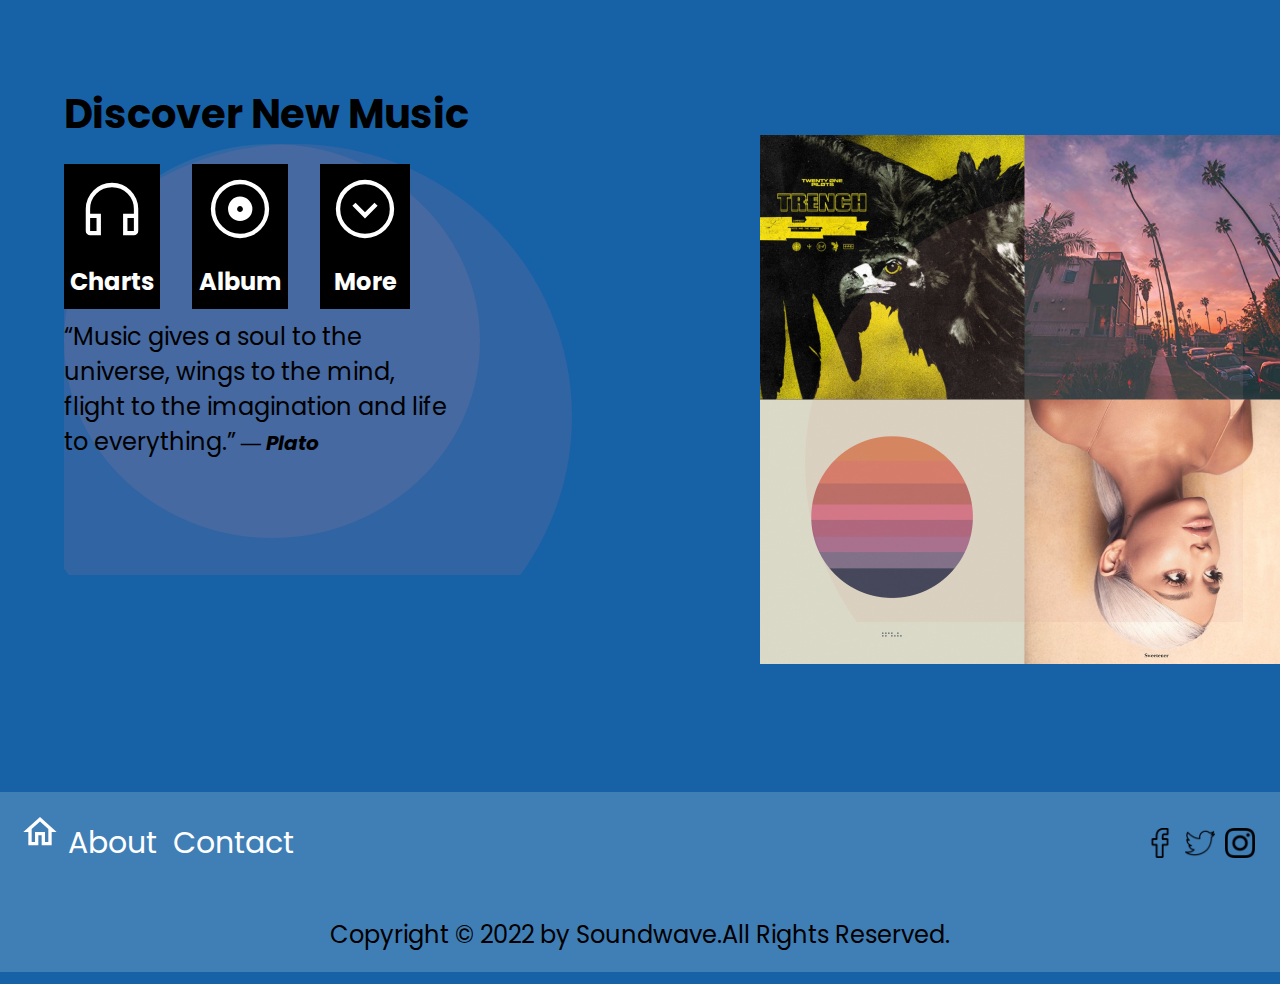
==== commit c4212a9d: "adding login section" ====
--- a/discover.html
+++ b/discover.html
@@ -40,7 +40,7 @@
                 <img class="design5"src="./assets/Ellipse7.svg" alt="">
             </div>
         </div>
-        <footer style="background: rgba(255, 255, 255, 0.18);">
+        <footer class="discover__footer" style="background: rgba(255, 255, 255, 0.18);">
             <nav>
                 <ul>
                     <a class="homeicon" href="./index.html"><img src="./assets/home_white.svg" alt="home button for Soundwave"></a>
--- a/css/main.css
+++ b/css/main.css
@@ -56,6 +56,10 @@
   box-sizing: border-box;
 }
 
+.join {
+  background: linear-gradient(180deg, #1762A7 31.85%, rgb(0, 0, 0) 90.01%);
+}
+
 .container {
   display: flex;
 }
@@ -315,6 +319,241 @@
     right: -17%;
     bottom: 0%;
     z-index: -5;
+  }
+  .discover {
+    display: block;
+    height: 100vh;
+  }
+  .discover__container {
+    display: grid;
+    grid-template-columns: 50% 50%;
+    margin: 5%;
+  }
+  .discover__left {
+    display: block;
+  }
+  .discover__left h1 {
+    font-size: 40px;
+  }
+  .discover__left .design3 {
+    position: absolute;
+    z-index: -2;
+  }
+  .discover__left .design4 {
+    position: absolute;
+    z-index: -2;
+  }
+  .discover__left .gridbox {
+    display: flex;
+    width: 50%;
+    justify-content: space-between;
+    align-items: flex-start;
+    gap: 10%;
+    margin-top: 20px;
+  }
+  .discover__left .gridbox .grid {
+    background-color: var(--tertiary_color);
+    color: var(--primary_color);
+    display: flex;
+    flex-direction: column;
+    justify-content: center;
+    align-items: center;
+    width: 30%;
+    padding: 10px;
+  }
+  .discover__left .gridbox .grid img {
+    width: 70px;
+  }
+  .discover__left .gridbox .grid h2 {
+    font-size: 24px;
+    margin-top: 20px;
+  }
+  .discover__text {
+    font-size: 24px;
+    width: 60%;
+    margin-top: 10px;
+  }
+  .discover__text span {
+    font-size: 20px;
+    font-weight: bold;
+    font-style: italic;
+  }
+  .discover__right {
+    display: flex;
+    flex-direction: row;
+    justify-content: space-around;
+    align-items: center;
+    margin-top: -40%;
+  }
+  .discover .design5 {
+    position: absolute;
+  }
+  .join {
+    display: block;
+    height: 100vh;
+  }
+  .join__container {
+    display: grid;
+    grid-template-columns: 50% 50%;
+    justify-items: center;
+  }
+  .join__text {
+    text-align: left;
+    color: var(--primary_color);
+    margin-top: 25%;
+  }
+  .join__text h1 {
+    font-size: 60px;
+  }
+  .join__text span {
+    font-size: 70px;
+    color: var(--minor_color);
+  }
+  .join__form {
+    margin-top: 10%;
+    background-color: var(--tertiary_color);
+    width: 60%;
+    height: 60%;
+    color: var(--primary_color);
+    padding: 30px;
+  }
+  .join__form label {
+    font-size: 30px;
+  }
+  .join__form input {
+    font-size: 24px;
+    width: 100%;
+    padding: 10px;
+  }
+  .join__form input[type=submit] {
+    width: -webkit-fit-content;
+    width: -moz-fit-content;
+    width: fit-content;
+    padding: 15px;
+    font-size: 30px;
+    margin-left: 30%;
+    background-color: var(--background_color);
+    border-color: var(--background_color);
+    border-radius: 10px;
+  }
+  .join__form input[type=submit]:hover {
+    background-color: var(--tertiary_color);
+    color: var(--main_color);
+  }
+  .join__form .link {
+    display: flex;
+    flex-direction: row;
+    justify-content: space-between;
+    align-items: center;
+  }
+  .join__form .link a {
+    font-size: 20px;
+  }
+  .join__form .link a:hover {
+    color: var(--minor_color);
+    font-style: italic;
+  }
+  .join__footer {
+    margin-top: -10%;
+  }
+  footer {
+    margin-top: -20%;
+    height: 20vh;
+    display: flex;
+    flex-direction: column;
+    justify-content: space-between;
+  }
+  footer nav {
+    display: flex;
+    justify-content: space-between;
+    margin: 20px;
+  }
+  footer nav ul {
+    display: flex;
+  }
+  footer nav ul img {
+    width: 40px;
+  }
+  footer nav ul li {
+    list-style: none;
+    padding: 8px;
+  }
+  footer .socialicon {
+    display: flex;
+    flex-direction: row;
+    justify-content: space-between;
+    align-items: center;
+  }
+  footer .socialicon img {
+    width: 40px;
+    padding: 5px;
+  }
+  footer p {
+    display: flex;
+    justify-content: center;
+    align-items: center;
+    font-size: 24px;
+    margin-bottom: 20px;
+  }
+  footer p span {
+    font-size: 24px;
+  }
+  .signin {
+    position: absolute;
+    z-index: 999;
+    display: none;
+    width: 110vw;
+    height: 90vh;
+    margin-left: -5%;
+    margin-top: 5%;
+  }
+  .signin__container {
+    background-color: var(--primary_color);
+    margin-top: 10%;
+    padding: 3%;
+    border-radius: 20px;
+    margin-top: -5%;
+  }
+  .signin__container form {
+    width: 30vw;
+  }
+  .signin__container form label {
+    font-size: 24px;
+    color: var(--main_color);
+  }
+  .signin__container form input {
+    width: 100%;
+    padding: 10px;
+    font-size: 20px;
+    border-color: var(--main_color);
+    border-style: solid;
+    border-radius: 10px;
+  }
+  .signin__container form input[type=submit] {
+    width: 25%;
+    margin-left: 37.5%;
+    font-size: 30px;
+    background-color: var(--primary_color);
+    color: var(--main_color);
+  }
+  .signin__container form input[type=submit]:hover {
+    color: var(--primary_color);
+    background-color: var(--main_color);
+    font-size: 30px;
+  }
+  .signin__link {
+    display: flex;
+    flex-direction: row;
+    justify-content: space-between;
+  }
+  .signin__link a {
+    color: var(--main_color);
+    font-size: 20px;
+  }
+  .show__signin {
+    display: flex;
+    justify-content: center;
+    align-items: center;
   }
 }
 @media screen and (max-width: 869px) {
@@ -357,6 +596,45 @@
   .header__navigation, .header .splitline {
     display: none;
   }
+  .header nav {
+    position: fixed;
+    z-index: 999;
+    width: 80%;
+    height: 10vh;
+    align-items: center;
+    top: 10%;
+    padding: 1em;
+    color: var(--primary_color);
+    text-decoration: none;
+    -webkit-animation-name: mobileMenu;
+            animation-name: mobileMenu;
+    -webkit-animation-duration: 0.9s;
+            animation-duration: 0.9s;
+  }
+  .header nav ul {
+    display: flex;
+    flex-direction: row;
+    justify-content: center;
+    align-items: center;
+    margin-top: 0%;
+    text-decoration: none;
+    list-style: none;
+  }
+  .header nav li a {
+    color: var(--primary_color);
+    display: block;
+    text-decoration: none;
+    list-style: none;
+    font-size: 30px;
+    padding: 0.5em;
+    text-align: center;
+  }
+  .header nav li a:hover {
+    font-weight: bold;
+  }
+  .header nav.menu-btn {
+    display: block;
+  }
   .hero {
     display: block;
   }
@@ -426,6 +704,222 @@
     left: -2%;
     bottom: -1%;
     z-index: -2;
+  }
+  section.add-blur {
+    display: block;
+    pointer-events: none;
+    filter: blur(4px) opacity(50%) contrast(50%);
+    -webkit-animation-name: mobileMenu;
+            animation-name: mobileMenu;
+    -webkit-animation-duration: 0.7s;
+            animation-duration: 0.7s;
+  }
+  .join {
+    display: block;
+    width: 100vw;
+    height: 100vh;
+    color: var(--primary_color);
+    background: linear-gradient(180deg, #1762A7 31.85%, rgb(0, 0, 0) 90.01%);
+  }
+  .join__container {
+    display: block;
+    margin-top: 10%;
+  }
+  .join__text {
+    margin: 5%;
+  }
+  .join__text h1 {
+    font-size: 35px;
+  }
+  .join__text span {
+    font-size: 50px;
+    color: var(--minor_color);
+  }
+  .join__form {
+    display: flex;
+    justify-content: center;
+    align-items: center;
+    width: 80%;
+    margin: 10%;
+    margin-bottom: -2%;
+    background-color: var(--background_color);
+    border: var(--tertiary_color);
+    border-radius: 10px;
+    filter: drop-shadow(0px 8px 8px var(--tertiary_color));
+  }
+  .join__footer {
+    margin-top: 20%;
+  }
+  .join form {
+    margin: 10%;
+    width: 100%;
+  }
+  .join form label {
+    font-size: 24px;
+  }
+  .join form input {
+    color: var(--tertiary_color);
+    width: 100%;
+    height: 10%;
+    padding: 5px;
+    font-size: 24px;
+    background-color: var(--background_color);
+    border-color: var(--primary_color);
+    border-style: solid;
+    border-radius: 10px;
+  }
+  .join form .link {
+    display: flex;
+    flex-direction: row;
+    justify-content: space-between;
+    align-items: center;
+  }
+  .join form .link a {
+    color: var(--tertiary_color);
+    font-size: 20px;
+    font-style: italic;
+  }
+  .join form .link a:active {
+    color: var(--minor_color);
+  }
+  .join form input[type=submit] {
+    width: 30%;
+    margin-left: 35%;
+    background-color: var(--tertiary_color);
+    color: var(--primary_color);
+    border: none;
+  }
+  footer {
+    display: block;
+    padding: 2%;
+    margin: 0%;
+    bottom: 0%;
+    width: 100vw;
+  }
+  footer nav {
+    display: flex;
+    flex-direction: row;
+    justify-content: space-between;
+  }
+  footer nav img {
+    width: 40px;
+  }
+  footer nav ul {
+    display: flex;
+    gap: 10px;
+  }
+  footer nav li {
+    list-style: none;
+  }
+  footer nav li a {
+    font-size: 20px;
+  }
+  footer .socialicon {
+    display: flex;
+    gap: 10px;
+  }
+  footer .socialicon img {
+    width: 25px;
+    height: 25px;
+  }
+  footer p {
+    margin-top: 5%;
+    text-align: center;
+    font-size: 18px;
+    color: var(--tertiary_color);
+  }
+  footer p span {
+    font-size: 18px;
+  }
+  .discover {
+    display: block;
+    width: 100vw;
+    height: 100vh;
+  }
+  .discover__container {
+    margin: 10%;
+    display: flex;
+    flex-direction: column;
+  }
+  .discover .design3 {
+    position: absolute;
+    z-index: -2;
+    width: 50%;
+    top: -10%;
+    left: -10%;
+  }
+  .discover .design4 {
+    position: absolute;
+    z-index: -2;
+    width: 100%;
+    bottom: 30%;
+    left: 10%;
+    right: 10%;
+  }
+  .discover .design5 {
+    position: absolute;
+    z-index: -2;
+    width: 70%;
+    height: 20vh;
+    bottom: 0%;
+    left: 20%;
+    right: 0%;
+  }
+  .discover .gridbox {
+    display: flex;
+    flex-direction: row;
+    justify-content: space-between;
+    align-items: center;
+    height: 20%;
+    color: var(--primary_color);
+    margin-top: 10px;
+    gap: 20px;
+  }
+  .discover .gridbox .grid {
+    background-color: var(--tertiary_color);
+    padding: 10px;
+    display: flex;
+    flex-direction: column;
+    justify-content: center;
+    align-items: center;
+    width: 25%;
+  }
+  .discover .gridbox .grid img {
+    width: 60px;
+  }
+  .discover .gridbox .grid h2 {
+    font-size: 28px;
+    margin-top: 15px;
+  }
+  .discover__left {
+    width: 100%;
+  }
+  .discover__left h1 {
+    font-size: 35px;
+  }
+  .discover__text {
+    margin-top: 10px;
+    font-size: 25px;
+    text-align: center;
+  }
+  .discover__text span {
+    font-size: 20px;
+    font-weight: bold;
+    font-style: italic;
+  }
+  .discover__imgGrid {
+    width: 100%;
+    display: flex;
+    justify-content: center;
+    align-items: center;
+  }
+  .discover__imgGrid img {
+    margin-top: 5%;
+    width: 80%;
+  }
+  .discover__footer {
+    margin-top: -5%;
+    padding: 2%;
   }
 }
 @media screen and (max-width: 572px) {
@@ -539,6 +1033,7 @@
     display: block;
     width: 100vw;
     color: var(--primary_color);
+    background: linear-gradient(180deg, #1762A7 31.85%, rgb(0, 0, 0) 90.01%);
   }
   .join__container {
     display: flex;
